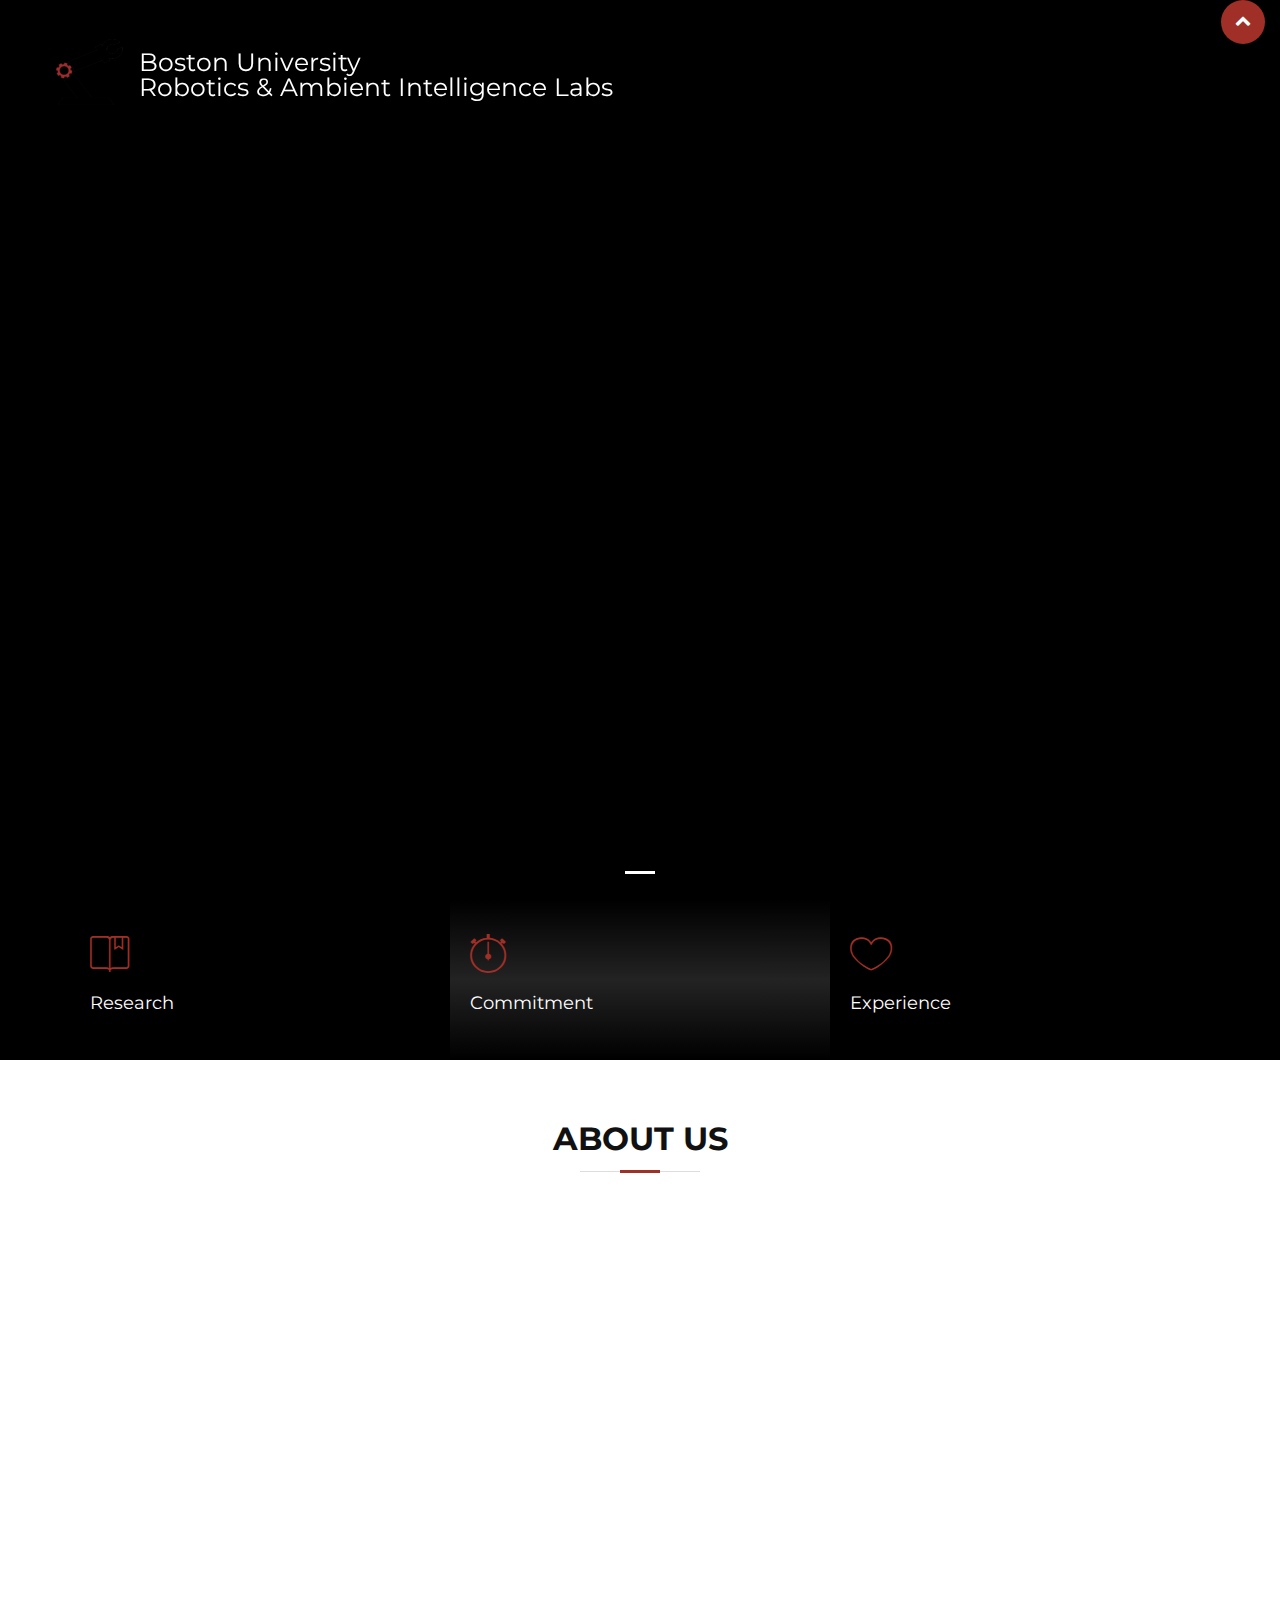
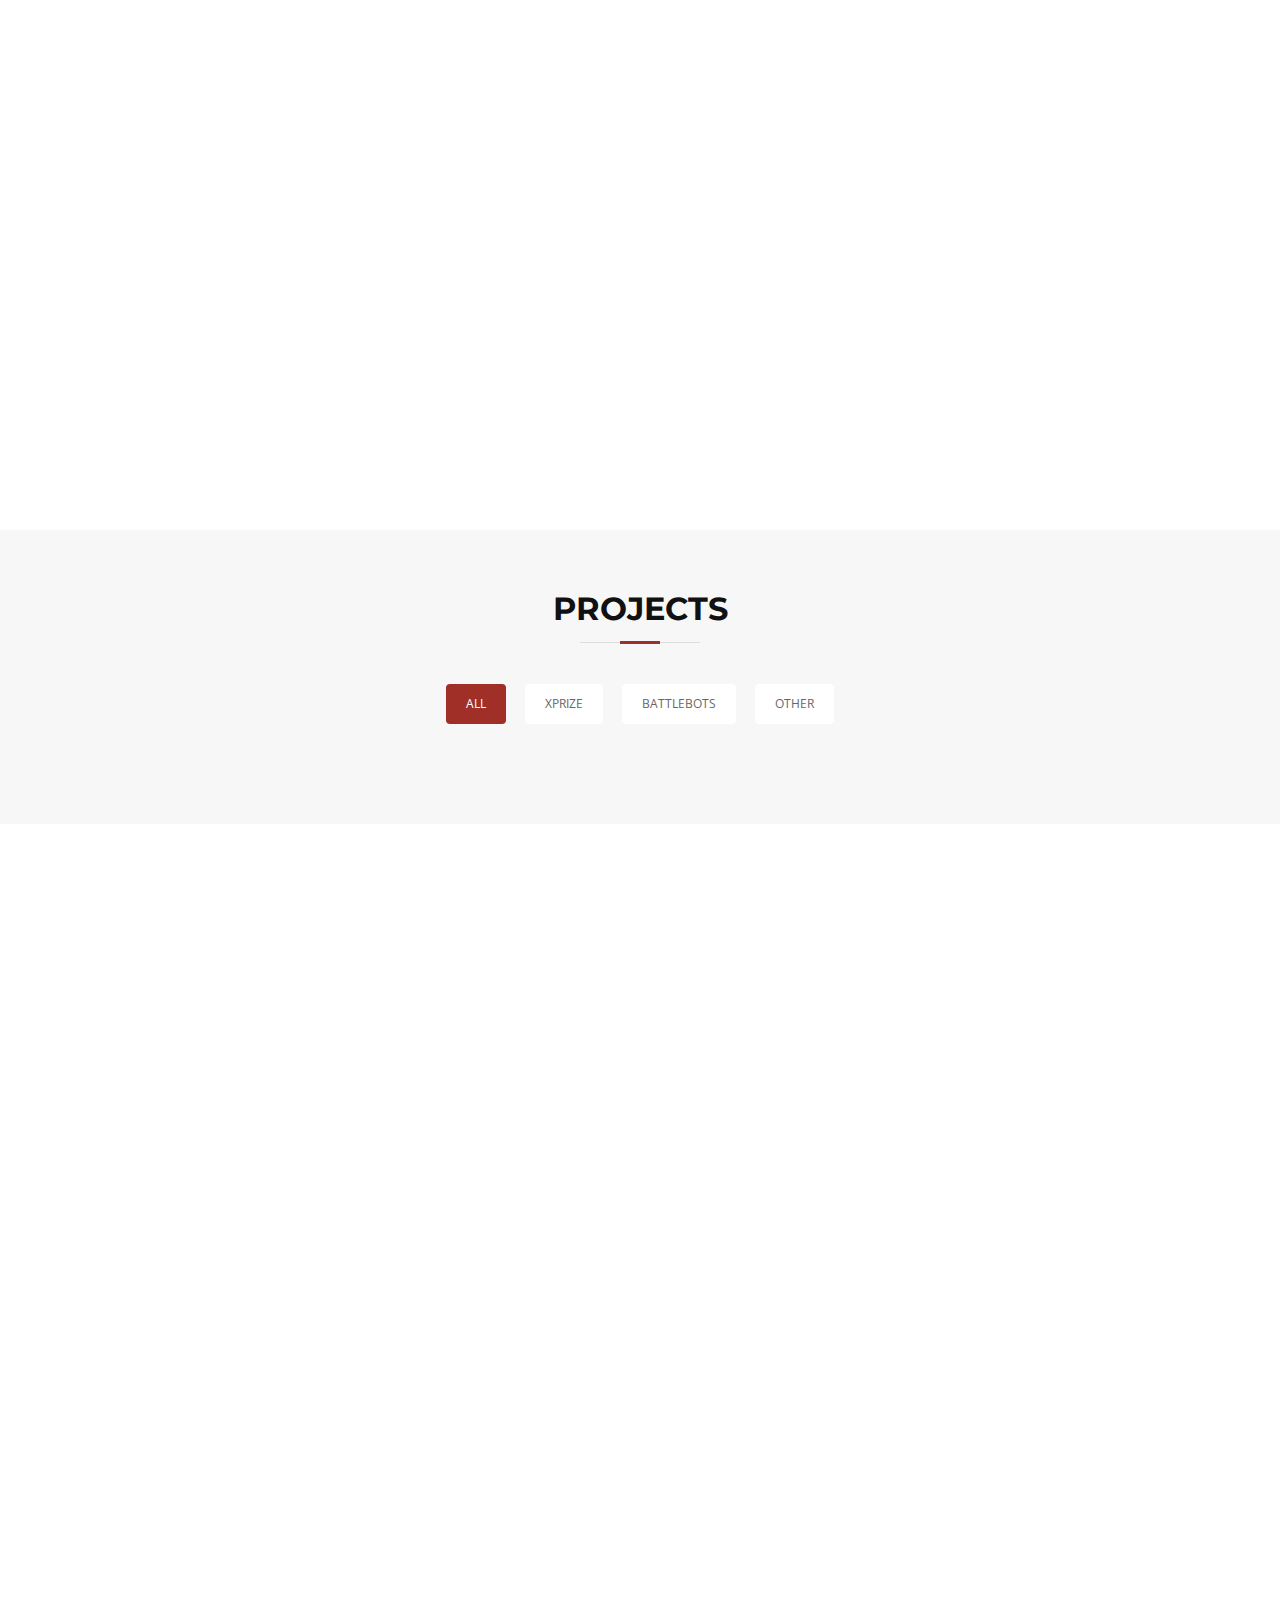
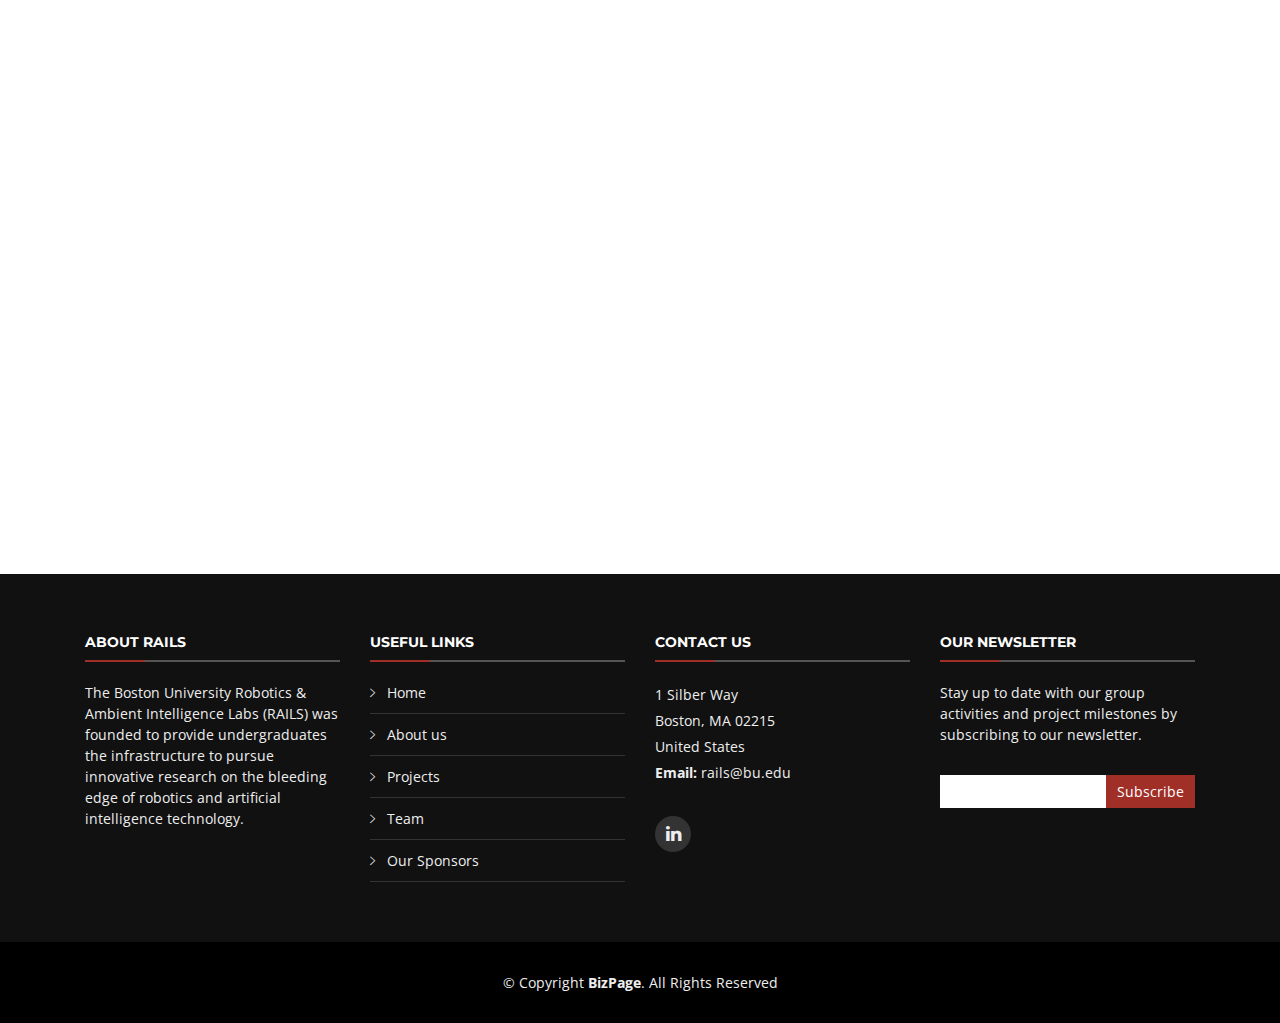
==== index.html @ fb039637 "Update index.html" ====
<!DOCTYPE html>
<html lang="en">
<head>
  <meta charset="utf-8">
  <title>Home Page | BU RAILS</title>
  <meta content="width=device-width, initial-scale=1.0" name="viewport">
  <meta content="" name="keywords">
  <meta content="" name="description">

  <!-- Favicons -->
  <link href="img/rails_official_shorter.png" rel="icon">
  <link href="img/rails_official_shorter.png" rel="apple-touch-icon">

  <!-- Google Fonts -->
  <link href="https://fonts.googleapis.com/css?family=Open+Sans:300,300i,400,400i,700,700i|Montserrat:300,400,500,700" rel="stylesheet">

  <!-- Bootstrap CSS File -->
  <link href="lib/bootstrap/css/bootstrap.min.css" rel="stylesheet">

  <!-- Libraries CSS Files -->
  <link href="lib/font-awesome/css/font-awesome.min.css" rel="stylesheet">
  <link href="lib/animate/animate.min.css" rel="stylesheet">
  <link href="lib/ionicons/css/ionicons.min.css" rel="stylesheet">
  <link href="lib/owlcarousel/assets/owl.carousel.min.css" rel="stylesheet">
  <link href="lib/lightbox/css/lightbox.min.css" rel="stylesheet">

  <!-- Main Stylesheet File -->
  <link href="css/style.css" rel="stylesheet">

  <!-- =======================================================
    Theme Name: BizPage
    Theme URL: https://bootstrapmade.com/bizpage-bootstrap-business-template/
    Author: BootstrapMade.com
    License: https://bootstrapmade.com/license/
  ======================================================= -->
</head>

<body>

  <!--==========================
    Header
  ============================-->
  <header id="header">
    <div class="container-fluid">

      <div id="logo" class="pull-left">
        <!--<h1><a href="#intro" class="scrollto">RAILS</a></h1>-->
        <!-- Uncomment below if you prefer to use an image logo -->
        <a href="#intro">
            <img src="img/rails_simplelogo_70px.png" alt="RAILS" title="RAILS" />

            <h6>Boston University<br/>Robotics & Ambient Intelligence Labs</h6>
        </a>
      </div>

      <nav id="nav-menu-container">
        <ul class="nav-menu">
          <li class="menu-active"><a href="https://railsbu.github.io/">Home</a></li>
          <li><a href="https://railsbu.github.io/html/about.html">About Us</a></li>
          <li><a href="#">Projects</a>
                                      <ul>
                                          <li><a href="#">XPrize</a></li>
                                          <li><a href="#">BattleBots</a></li>
                                          <li><a href="#">Haptic Glove</a></li>
                                          <li><a href="#">Gas Chromatigraph</a></li>
                                      </ul>
          </li>
          <li><a href="https://railsbu.github.io/html/team.html">Team</a></li>
          <li><a href="https://railsbu.github.io/html/contact.html">Contact</a></li>
        </ul>
      </nav><!-- #nav-menu-container -->
    </div>
  </header><!-- #header -->

  <!--==========================
    Intro Section
  ============================-->
  <section id="intro">
    <div class="intro-container">
      <div id="introCarousel" class="carousel  slide carousel-fade" data-ride="carousel">

        <ol class="carousel-indicators"></ol>

        <div class="carousel-inner" role="listbox">

          <div class="carousel-item active" style="background-image: url('https://thingiverse-production-new.s3.amazonaws.com/assets/66/68/13/23/e6/EighthEdited.png');">

          </div>
        </div>
<!--
        <a class="carousel-control-prev" href="#introCarousel" role="button" data-slide="prev">
          <span class="carousel-control-prev-icon ion-chevron-left" aria-hidden="true"></span>
          <span class="sr-only">Previous</span>
        </a>

        <a class="carousel-control-next" href="#introCarousel" role="button" data-slide="next">
          <span class="carousel-control-next-icon ion-chevron-right" aria-hidden="true"></span>
          <span class="sr-only">Next</span>
        </a>
-->
      </div>
    </div>
  </section><!-- #intro -->

  <main id="main">

    <!--==========================
      Featured Services Section
    ============================-->
    <section id="featured-services">
      <div class="container">
        <div class="row">

          <div class="col-lg-4 box">
            <i class="ion-ios-bookmarks-outline"></i>
            <h4 class="title"><a href="">Research</a></h4>
            <p class="description"></p>
          </div>

          <div class="col-lg-4 box box-bg">
            <i class="ion-ios-stopwatch-outline"></i>
            <h4 class="title"><a href="">Commitment</a></h4>
            <p class="description"></p>
          </div>

          <div class="col-lg-4 box">
            <i class="ion-ios-heart-outline"></i>
            <h4 class="title"><a href="">Experience</a></h4>
            <p class="description"></p>
          </div>

        </div>
      </div>
    </section><!-- #featured-services -->

    <!--==========================
      About Us Section
    ============================-->
    <section id="about">
      <div class="container">

        <header class="section-header">
          <h3>About Us</h3>
          </header>

        <div class="row about-cols">

          <div class="col-md-4 wow fadeInUp">
            <div class="about-col">
              <div class="img">
                <img src="img/about-mission.jpg" alt="" class="img-fluid">
                <div class="icon"><i class="ion-ios-speedometer-outline"></i></div>
              </div>
              <h2 class="title"><a href="#">Our Mission</a></h2>
              <p>
                The Boston University Robotics & Ambient Intelligence Labs (RAILS) was founded to provide undergraduates the infrastructure to pursue innovative research on the bleeding edge of robotics and artificial intelligence technology.
              </p>
            </div>
          </div>

          <div class="col-md-4 wow fadeInUp" data-wow-delay="0.1s">
            <div class="about-col">
              <div class="img">
                <img src="img/about-plan.jpg" alt="" class="img-fluid">
                <div class="icon"><i class="ion-ios-list-outline"></i></div>
              </div>
              <h2 class="title"><a href="#">Our Plan</a></h2>
              <p>
                As a new and unique venture within the Boston University undergraduate community, our results-focused thrust has produced research directions aiming for useful and profitable intellectual property for the university. In the four months since our inception, we have been selected by the XPrize Committee in competition with million-dollar initiatives that feature far higher quantities of labor and monetary assets.
             </p>
            </div>
          </div>

          <div class="col-md-4 wow fadeInUp" data-wow-delay="0.2s">
            <div class="about-col">
              <div class="img">
                <img src="img/about-vision.jpg" alt="" class="img-fluid">
                <div class="icon"><i class="ion-ios-eye-outline"></i></div>
              </div>
              <h2 class="title"><a href="#">Our Vision</a></h2>
              <p>
                RAILS has the potential to bolster Boston University’s competitiveness within the academic, scientific, and rankings community. Our exposure as the first undergraduate student body with a quantifiable research impact in the country can help BU maintain placement on the permanent forefront of emerging trillion-dollar arenas of soft robotics & AI with a return on investment higher than any opportunity costs of this grant proposal.
            </p>
            </div>
          </div>

        </div>

      </div>
    </section><!-- #about -->

    <!--==========================
      Call To Action Section
    ============================-->
    <!--
    <section id="call-to-action" class="wow fadeIn">
      <div class="container text-center">
        <h3>Call To Action</h3>
        <p> Duis aute irure dolor in reprehenderit in voluptate velit esse cillum dolore eu fugiat nulla pariatur. Excepteur sint occaecat cupidatat non proident, sunt in culpa qui officia deserunt mollit anim id est laborum.</p>
        <a class="cta-btn" href="#">Call To Action</a>
      </div>
    </section>
-->
    <!--==========================
      Facts Section
    ============================-->
    <section id="facts"  class="wow fadeIn">
      <div class="container">

        <header class="section-header">
          <h3>Facts</h3>
          <p></p>
        </header>

        <div class="row counters">

  				<div class="col-lg-3 col-6 text-center">
            <span data-toggle="counter-up">75</span>
            <p>Members</p>
  				</div>

          <div class="col-lg-3 col-6 text-center">
            <span data-toggle="counter-up">8</span>
            <p>Months of Uptime</p>
  				</div>

          <div class="col-lg-3 col-6 text-center">
            <span data-toggle="counter-up">1000</span>
            <p>Hours Of Work</p>
  				</div>

          <div class="col-lg-3 col-6 text-center">
            <span data-toggle="counter-up">3000</span>
            <p>In Sponsorship Funding</p>
  				</div>

  			</div>

        <div class="facts-img">
          <!--<img src="img/facts-img.png" alt="" class="img-fluid">-->
        </div>

      </div>
    </section><!-- #facts -->

    <!--==========================
      Portfolio Section
    ============================-->
    <section id="portfolio"  class="section-bg" >
      <div class="container">

        <header class="section-header">
          <h3 class="section-title">Projects</h3>
        </header>

        <div class="row">
          <div class="col-lg-12">
            <ul id="portfolio-flters">
              <li data-filter="*" class="filter-active">All</li>
              <li data-filter=".filter-app">XPrize</li>
              <li data-filter=".filter-card">BattleBots</li>
              <li data-filter=".filter-web">Other</li>
            </ul>
          </div>
        </div>

        <div class="row portfolio-container">
<!--
          <div class="col-lg-4 col-md-6 portfolio-item filter-app wow fadeInUp">
            <div class="portfolio-wrap">
              <figure>
                <img src="img/portfolio/app1.jpg" class="img-fluid" alt="">
                <a href="img/portfolio/app1.jpg" data-lightbox="portfolio" data-title="App 1" class="link-preview" title="Preview"><i class="ion ion-eye"></i></a>
                <a href="#" class="link-details" title="More Details"><i class="ion ion-android-open"></i></a>
              </figure>

              <div class="portfolio-info">
                <h4><a href="#">App 1</a></h4>
                <p>App</p>
              </div>
            </div>
          </div>

          <div class="col-lg-4 col-md-6 portfolio-item filter-web wow fadeInUp" data-wow-delay="0.1s">
            <div class="portfolio-wrap">
              <figure>
                <img src="img/portfolio/web3.jpg" class="img-fluid" alt="">
                <a href="img/portfolio/web3.jpg" class="link-preview" data-lightbox="portfolio" data-title="Web 3" title="Preview"><i class="ion ion-eye"></i></a>
                <a href="#" class="link-details" title="More Details"><i class="ion ion-android-open"></i></a>
              </figure>

              <div class="portfolio-info">
                <h4><a href="#">Web 3</a></h4>
                <p>Web</p>
              </div>
            </div>
          </div>

          <div class="col-lg-4 col-md-6 portfolio-item filter-app wow fadeInUp" data-wow-delay="0.2s">
            <div class="portfolio-wrap">
              <figure>
                <img src="img/portfolio/app2.jpg" class="img-fluid" alt="">
                <a href="img/portfolio/app2.jpg" class="link-preview" data-lightbox="portfolio" data-title="App 2" title="Preview"><i class="ion ion-eye"></i></a>
                <a href="#" class="link-details" title="More Details"><i class="ion ion-android-open"></i></a>
              </figure>

              <div class="portfolio-info">
                <h4><a href="#">App 2</a></h4>
                <p>App</p>
              </div>
            </div>
          </div>

          <div class="col-lg-4 col-md-6 portfolio-item filter-card wow fadeInUp">
            <div class="portfolio-wrap">
              <figure>
                <img src="img/portfolio/card2.jpg" class="img-fluid" alt="">
                <a href="img/portfolio/card2.jpg" class="link-preview" data-lightbox="portfolio" data-title="Card 2" title="Preview"><i class="ion ion-eye"></i></a>
                <a href="#" class="link-details" title="More Details"><i class="ion ion-android-open"></i></a>
              </figure>

              <div class="portfolio-info">
                <h4><a href="#">Card 2</a></h4>
                <p>Card</p>
              </div>
            </div>
          </div>

          <div class="col-lg-4 col-md-6 portfolio-item filter-web wow fadeInUp" data-wow-delay="0.1s">
            <div class="portfolio-wrap">
              <figure>
                <img src="img/portfolio/web2.jpg" class="img-fluid" alt="">
                <a href="img/portfolio/web2.jpg" class="link-preview" data-lightbox="portfolio" data-title="Web 2" title="Preview"><i class="ion ion-eye"></i></a>
                <a href="#" class="link-details" title="More Details"><i class="ion ion-android-open"></i></a>
              </figure>

              <div class="portfolio-info">
                <h4><a href="#">Web 2</a></h4>
                <p>Web</p>
              </div>
            </div>
          </div>

          <div class="col-lg-4 col-md-6 portfolio-item filter-app wow fadeInUp" data-wow-delay="0.2s">
            <div class="portfolio-wrap">
              <figure>
                <img src="img/portfolio/app3.jpg" class="img-fluid" alt="">
                <a href="img/portfolio/app3.jpg" class="link-preview" data-lightbox="portfolio" data-title="App 3" title="Preview"><i class="ion ion-eye"></i></a>
                <a href="#" class="link-details" title="More Details"><i class="ion ion-android-open"></i></a>
              </figure>

              <div class="portfolio-info">
                <h4><a href="#">App 3</a></h4>
                <p>App</p>
              </div>
            </div>
          </div>

          <div class="col-lg-4 col-md-6 portfolio-item filter-card wow fadeInUp">
            <div class="portfolio-wrap">
              <figure>
                <img src="img/portfolio/card1.jpg" class="img-fluid" alt="">
                <a href="img/portfolio/card1.jpg" class="link-preview" data-lightbox="portfolio" data-title="Card 1" title="Preview"><i class="ion ion-eye"></i></a>
                <a href="#" class="link-details" title="More Details"><i class="ion ion-android-open"></i></a>
              </figure>

              <div class="portfolio-info">
                <h4><a href="#">Card 1</a></h4>
                <p>Card</p>
              </div>
            </div>
          </div>

          <div class="col-lg-4 col-md-6 portfolio-item filter-card wow fadeInUp" data-wow-delay="0.1s">
            <div class="portfolio-wrap">
              <figure>
                <img src="img/portfolio/card3.jpg" class="img-fluid" alt="">
                <a href="img/portfolio/card3.jpg" class="link-preview" data-lightbox="portfolio" data-title="Card 3" title="Preview"><i class="ion ion-eye"></i></a>
                <a href="#" class="link-details" title="More Details"><i class="ion ion-android-open"></i></a>
              </figure>

              <div class="portfolio-info">
                <h4><a href="#">Card 3</a></h4>
                <p>Card</p>
              </div>
            </div>
          </div>

          <div class="col-lg-4 col-md-6 portfolio-item filter-web wow fadeInUp" data-wow-delay="0.2s">
            <div class="portfolio-wrap">
              <figure>
                <img src="img/portfolio/web1.jpg" class="img-fluid" alt="">
                <a href="img/portfolio/web1.jpg" class="link-preview" data-lightbox="portfolio" data-title="Web 1" title="Preview"><i class="ion ion-eye"></i></a>
                <a href="#" class="link-details" title="More Details"><i class="ion ion-android-open"></i></a>
              </figure>

              <div class="portfolio-info">
                <h4><a href="#">Web 1</a></h4>
                <p>Web</p>
              </div>
            </div>
          </div>
-->
        </div>

      </div>
    </section><!-- #portfolio -->

    <!--==========================
      Clients Section
    ============================-->
    <section id="clients" class="wow fadeInUp">
      <div class="container">

        <header class="section-header">
          <h3>Our Sponsors</h3>
        </header>

        <div class="owl-carousel clients-carousel">
          <img src="https://www.students-care.org/wp-content/uploads/2018/08/kisspng-boston-university-school-of-medicine-wright-state-suffer-5adefe54604e06.8431782415245635403945.jpg" alt="">
          <img src="https://images.squarespace-cdn.com/content/v1/5650b8e1e4b0991ab30cf61d/1458329769223-P8NZ85HAK9M8F4LHH45E/ke17ZwdGBToddI8pDm48kH2Of9ej6gnfj652TSZ3IOEUqsxRUqqbr1mOJYKfIPR7LoDQ9mXPOjoJoqy81S2I8N_N4V1vUb5AoIIIbLZhVYxCRW4BPu10St3TBAUQYVKc9WMqFP_elgBXcAy7iC73kdbH159Rmvn1_yqMf7mKYiL2Nzh0pHZo_UeuCf4pM_An/MElogosimple.jpg" alt="">
          <img src="https://www.himaya.io/sites/default/files/styles/unlock_news_view/public/news/images/thumbnail/arrow.png?itok=tdV38Q7k" alt="">
          <img src="https://www.bu.edu/eng/files/2017/02/ECELogo-1.jpg" alt="">
          <img src="https://mms.businesswire.com/media/20180312005419/en/645467/23/3263738_RS35464_ANA_Avatar_Color_and_Black-3.jpg" alt="">
          <img src="https://battlebots.com/wp-content/uploads/2015/05/New-BB-Logo.png" alt="">
          <img src="https://media-exp1.licdn.com/dms/image/C4D1BAQF2_RoaacWX8A/company-background_10000/0?e=2159024400&v=beta&t=hKJYhcTt2IaDWx4BBi3sscMKl23bJ0z5iH2pBeKtIgE" alt="">

        </div>

      </div>
    </section><!-- #clients -->
<!--

    <section id="testimonials" class="section-bg wow fadeInUp">
      <div class="container">

        <header class="section-header">
          <h3>Testimonials</h3>
        </header>

        <div class="owl-carousel testimonials-carousel">

          <div class="testimonial-item">
            <img src="img/testimonial-1.jpg" class="testimonial-img" alt="">
            <h3>Saul Goodman</h3>
            <h4>Ceo &amp; Founder</h4>
            <p>
              <img src="img/quote-sign-left.png" class="quote-sign-left" alt="">
              Proin iaculis purus consequat sem cure digni ssim donec porttitora entum suscipit rhoncus. Accusantium quam, ultricies eget id, aliquam eget nibh et. Maecen aliquam, risus at semper.
              <img src="img/quote-sign-right.png" class="quote-sign-right" alt="">
            </p>
          </div>

          <div class="testimonial-item">
            <img src="img/testimonial-2.jpg" class="testimonial-img" alt="">
            <h3>Sara Wilsson</h3>
            <h4>Designer</h4>
            <p>
              <img src="img/quote-sign-left.png" class="quote-sign-left" alt="">
              Export tempor illum tamen malis malis eram quae irure esse labore quem cillum quid cillum eram malis quorum velit fore eram velit sunt aliqua noster fugiat irure amet legam anim culpa.
              <img src="img/quote-sign-right.png" class="quote-sign-right" alt="">
            </p>
          </div>

          <div class="testimonial-item">
            <img src="img/testimonial-3.jpg" class="testimonial-img" alt="">
            <h3>Jena Karlis</h3>
            <h4>Store Owner</h4>
            <p>
              <img src="img/quote-sign-left.png" class="quote-sign-left" alt="">
              Enim nisi quem export duis labore cillum quae magna enim sint quorum nulla quem veniam duis minim tempor labore quem eram duis noster aute amet eram fore quis sint minim.
              <img src="img/quote-sign-right.png" class="quote-sign-right" alt="">
            </p>
          </div>

          <div class="testimonial-item">
            <img src="img/testimonial-4.jpg" class="testimonial-img" alt="">
            <h3>Matt Brandon</h3>
            <h4>Freelancer</h4>
            <p>
              <img src="img/quote-sign-left.png" class="quote-sign-left" alt="">
              Fugiat enim eram quae cillum dolore dolor amet nulla culpa multos export minim fugiat minim velit minim dolor enim duis veniam ipsum anim magna sunt elit fore quem dolore labore illum veniam.
              <img src="img/quote-sign-right.png" class="quote-sign-right" alt="">
            </p>
          </div>

          <div class="testimonial-item">
            <img src="img/testimonial-5.jpg" class="testimonial-img" alt="">
            <h3>John Larson</h3>
            <h4>Entrepreneur</h4>
            <p>
              <img src="img/quote-sign-left.png" class="quote-sign-left" alt="">
              Quis quorum aliqua sint quem legam fore sunt eram irure aliqua veniam tempor noster veniam enim culpa labore duis sunt culpa nulla illum cillum fugiat legam esse veniam culpa fore nisi cillum quid.
              <img src="img/quote-sign-right.png" class="quote-sign-right" alt="">
            </p>
          </div>

        </div>

      </div>
    </section>
-->
    <!--==========================
      Team Section
    ============================-->
    <section id="team">
      <div class="container">
        <div class="section-header wow fadeInUp">
          <h3>Team</h3>
          <p></p>
        </div>

        <div class="row">

          <div class="col-lg-3 col-md-6 wow fadeInUp">
            <div class="member">
              <img src="img/IMG_2146.png" class="img-fluid" alt="">
              <div class="member-info">
                <div class="member-info-content">
                  <h4>Vikrant Sharma</h4>
                  <span>President, Co-Founder</span>
                  <div class="social">
                    <a href="https://www.linkedin.com/in/innosol/"><i class="fa fa-linkedin"></i></a>
                  </div>
                </div>
              </div>
            </div>
          </div>

          <div class="col-lg-3 col-md-6 wow fadeInUp" data-wow-delay="0.1s">
            <div class="member">
              <img src="img/headshot.png" class="img-fluid" alt="">
              <div class="member-info">
                <div class="member-info-content">
                  <h4>Isaac Chapman</h4>
                  <span>Director of Marketing, Co-Founder</span>
                  <div class="social">
                    <a href="https://www.linkedin.com/in/isaacfc4/"><i class="fa fa-linkedin"></i></a>
                  </div>
                </div>
              </div>
            </div>
          </div>

          <div class="col-lg-3 col-md-6 wow fadeInUp" data-wow-delay="0.2s">
            <div class="member">
              <img src="https://ca.slack-edge.com/TMCRBCJHK-UM37MUGSE-a16d5b37edb4-512" class="img-fluid" alt="">
              <div class="member-info">
                <div class="member-info-content">
                  <h4>Dev Bhatia</h4>
                  <span>Director of Computer Design</span>
                  <div class="social">
                    <a href="https://www.linkedin.com/in/devbhatia1/"><i class="fa fa-linkedin"></i></a>
                  </div>
                </div>
              </div>
            </div>
          </div>

          <div class="col-lg-3 col-md-6 wow fadeInUp" data-wow-delay="0.3s">
            <div class="member">
              <img src="https://ca.slack-edge.com/TMCRBCJHK-UM37N3LDR-4323eea35e28-512" class="img-fluid" alt="">
              <div class="member-info">
                <div class="member-info-content">
                  <h4>Ryan Rosenberger</h4>
                  <span>Director of Electrical Design</span>
                  <div class="social">
                    <a href="https://www.linkedin.com/in/ryanjrosenberger/"><i class="fa fa-linkedin"></i></a>
                  </div>
                </div>
              </div>
            </div>
          </div>

        </div>

      </div>
    </section><!-- #team -->

    <!--==========================
      Contact Section
    ============================-->
    <section id="contact" class="section-bg wow fadeInUp">
      <div class="container">

        <div class="section-header">
          <h3>Contact Us</h3>
          <p></p>
        </div>
<!--
        <div class="row contact-info">

          <div class="col-md-4">
            <div class="contact-email">
              <i class="ion-ios-email-outline"></i>
              <h3>Email</h3>
              <p><a href="mailto:rails@bu.edu">rails@bu.edu</a></p>
            </div>
          </div>
          <div class="col-md-4">

          </div>

        </div>
-->
        <div class="form">
          <div id="sendmessage">Your message has been sent. Thank you!</div>
          <div id="errormessage"></div>
          <form action="" method="post" role="form" class="contactForm">
            <div class="form-row">
              <div class="form-group col-md-6">
                <input type="text" name="name" class="form-control" id="name" placeholder="Your Name" data-rule="minlen:4" data-msg="Please enter at least 4 chars" />
                <div class="validation"></div>
              </div>
              <div class="form-group col-md-6">
                <input type="email" class="form-control" name="email" id="email" placeholder="Your Email" data-rule="email" data-msg="Please enter a valid email" />
                <div class="validation"></div>
              </div>
            </div>
            <div class="form-group">
              <input type="text" class="form-control" name="subject" id="subject" placeholder="Subject" data-rule="minlen:4" data-msg="Please enter at least 8 chars of subject" />
              <div class="validation"></div>
            </div>
            <div class="form-group">
              <textarea class="form-control" name="message" rows="5" data-rule="required" data-msg="Please write something for us" placeholder="Message"></textarea>
              <div class="validation"></div>
            </div>
            <div class="text-center"><button type="submit">Send Message</button></div>
          </form>
        </div>

      </div>
    </section><!-- #contact -->

  </main>

  <!--==========================
    Footer
  ============================-->
  <footer id="footer">
    <div class="footer-top">
      <div class="container">
        <div class="row">

            <div class="col-lg-3 col-md-6 footer-links">
              <h4>About RAILS</h4>
              <p>The Boston University Robotics & Ambient Intelligence Labs (RAILS) was founded to provide undergraduates the infrastructure to pursue innovative research on the bleeding edge of robotics and artificial intelligence technology.</p>

            </div>

          <div class="col-lg-3 col-md-6 footer-links">
            <h4>Useful Links</h4>
            <ul>
              <li><i class="ion-ios-arrow-right"></i> <a href="#intro">Home</a></li>
              <li><i class="ion-ios-arrow-right"></i> <a href="#about">About us</a></li>
              <li><i class="ion-ios-arrow-right"></i> <a href="#portfolio">Projects</a></li>
              <li><i class="ion-ios-arrow-right"></i> <a href="#team">Team</a></li>
              <li><i class="ion-ios-arrow-right"></i> <a href="#clients">Our Sponsors</a></li>
            </ul>
          </div>

          <div class="col-lg-3 col-md-6 footer-contact">
            <h4>Contact Us</h4>
            <p>
              1 Silber Way <br>
              Boston, MA 02215<br>
              United States <br>
              <strong>Email:</strong> rails@bu.edu<br>
            </p>

            <div class="social-links">
              <a href="#" class="linkedin"><i class="fa fa-linkedin"></i></a>
            </div>

          </div>

          <div class="col-lg-3 col-md-6 footer-newsletter">
            <h4>Our Newsletter</h4>
            <p>Stay up to date with our group activities and project milestones by subscribing to our newsletter.</p>
            <form action="" method="post">
              <input type="email" name="email"><input type="submit"  value="Subscribe">
            </form>
          </div>

        </div>
      </div>
    </div>

    <div class="container">
      <div class="copyright">
        &copy; Copyright <strong>BizPage</strong>. All Rights Reserved
      </div>
      <div class="credits">
        <!--
          All the links in the footer should remain intact.
          You can delete the links only if you purchased the pro version.
          Licensing information: https://bootstrapmade.com/license/
          Purchase the pro version with working PHP/AJAX contact form: https://bootstrapmade.com/buy/?theme=BizPage
        -->

      </div>
    </div>
  </footer><!-- #footer -->

  <a href="#" class="back-to-top"><i class="fa fa-chevron-up"></i></a>

  <!-- JavaScript Libraries -->
  <script src="lib/jquery/jquery.min.js"></script>
  <script src="lib/jquery/jquery-migrate.min.js"></script>
  <script src="lib/bootstrap/js/bootstrap.bundle.min.js"></script>
  <script src="lib/easing/easing.min.js"></script>
  <script src="lib/superfish/hoverIntent.js"></script>
  <script src="lib/superfish/superfish.min.js"></script>
  <script src="lib/wow/wow.min.js"></script>
  <script src="lib/waypoints/waypoints.min.js"></script>
  <script src="lib/counterup/counterup.min.js"></script>
  <script src="lib/owlcarousel/owl.carousel.min.js"></script>
  <script src="lib/isotope/isotope.pkgd.min.js"></script>
  <script src="lib/lightbox/js/lightbox.min.js"></script>
  <script src="lib/touchSwipe/jquery.touchSwipe.min.js"></script>
  <!-- Contact Form JavaScript File -->
  <script src="contactform/contactform.js"></script>

  <!-- Template Main Javascript File -->
  <script src="js/main.js"></script>

</body>
</html>
---- css/style.css ----
/*
  Theme Name: BizPage
  Theme URL: https://bootstrapmade.com/bizpage-bootstrap-business-template/
  Author: BootstrapMade.com
  License: https://bootstrapmade.com/license/
*/
/*--------------------------------------------------------------
# General
--------------------------------------------------------------*/
body {
  background: #fff;
  color: #666666;
  font-family: "Open Sans", sans-serif;
}

a {
  color: #9F2F27;
  transition: 0.5s;
  position: relative;
  top: 0px;
}

a:hover, a:active, a:focus {
  color: #18d36e;
  outline: none;
  text-decoration: none;
}

p {
  padding: 0;
  margin: 0 0 30px 0;
}

h1, h2, h3, h4 {
  font-family: "Montserrat", sans-serif;
  font-weight: 400;
  margin: 0 0 20px 0;
  padding: 0;
}
h5 {
    color: #9F2F27;
    font-family: "Montserrat", sans-serif;
    font-weight: 400;
    margin: 0 0 20px 0;
    padding: 0;
    position: relative;
    top: 20px;
    left: 10px;

}
h6 {
    color: #FFFFFF;
    font-family: "Montserrat", sans-serif;
    font-weight: 400;
    margin: 0 0 20px 0;
    padding: 0;
    position: relative;
    top: 20px;
    left: 10px;

}
h6:hover, h6:active, h6:focus {
  color: #FFFFFF;
  outline: none;
  text-decoration: none;
}

/* Back to top button */
.back-to-top {
  position: fixed;
  display: none;
  background: #9F2F27;
  color: #fff;
  display: inline-block;
  width: 44px;
  height: 44px;
  text-align: center;
  line-height: 1;
  font-size: 16px;
  border-radius: 50%;
  right: 15px;
  bottom: 15px;
  transition: background 0.5s;
  z-index: 11;
}

.back-to-top i {
  padding-top: 12px;
  color: #fff;
}

@media (max-width: 768px) {
  .back-to-top {
    bottom: 15px;
  }
}

/*--------------------------------------------------------------
# Header
--------------------------------------------------------------*/
#header {
  padding: 30px 0;
  height: 92px;
  position: fixed;
  left: 0;
  top: 0;
  right: 0;
  transition: all 0.5s;
  z-index: 997;
}

#header.header-scrolled {
  background: rgba(100, 0, 0, 0.9);
  padding: 20px 0;
  height: 120px;
  transition: all 0.5s;
}

#header #logo {
  float: left;
}

@media (min-width: 1024px) {
  #header #logo {
    padding-left: 40px;
  }
}

#header #logo h1 {
  font-size: 34px;
  margin: 0;
  padding: 0;
  line-height: 1;
  font-family: "Montserrat", sans-serif;
  font-weight: 700;
  letter-spacing: 3px;
}
#header #logo h5 {
  font-size: 35px;
  margin: 0;
  padding: 0;
  line-height: 1;
  font-family: "Montserrat", sans-serif;
  font-weight: 300;
  letter-spacing: 0px;
  display: inline-block;
}
#header #logo h6 {
  font-size: 25px;
  margin: 0;
  padding: 0;
  line-height: 1;
  font-family: "Montserrat", sans-serif;
  font-weight: 400;
  letter-spacing: 0px;
  display: inline-block;
}

#header #logo h1 a, #header #logo h1 a:hover {
  color: #fff;
  font-size: 34px;
  padding-top: 50px;
  padding-left: 10px;
  border-left: 4px solid #9F2F27;
}

#header #logo img {
  padding: 0;
  margin: 0;
}

@media (max-width: 768px) {
  #header #logo h1 {
    font-size: 28px;
  }
  #header #logo img {
    max-height: 40px;
  }
}

/*--------------------------------------------------------------
# Intro Section
--------------------------------------------------------------*/
#intro {
  display: table;
  width: 100%;
  height: 100vh;
  background: #000;
}

#intro .carousel-item {
  width: 100%;
  height: 100vh;
  background-size: cover;
  background-position: center;
  background-repeat: no-repeat;
}

#intro .carousel-item::before {
  content: '';
  background-color: rgba(0, 0, 0, 0.3);
  position: absolute;
  height: 100%;
  width: 100%;
  top: 0;
  right: 0;
  left: 0;
  bottom: 0;
}

#intro .carousel-container {
  display: flex;
  justify-content: center;
  align-items: center;
  position: absolute;
  bottom: 0;
  top: 0;
  left: 0;
  right: 0;
}

#intro .carousel-content {
  text-align: center;
}

#intro h1 {
  color: #fff;
  margin-bottom: 30px;
  font-size: 60px;
  font-weight: 700;
}

@media (max-width: 300px) {
  #intro h1 {
    font-size: 28px;
  }
}

#intro p {
  width: 80%;
  font-size: 30px;
  font-weight: 400;
  align-items: center;
  margin: 0 auto 30px auto;
  color: #ffe;
}

@media (min-width: 600px) {
  #intro p {
    width: 60%;
  }
}

#intro .carousel-fade .carousel-inner .carousel-item {
  -webkit-transition-property: opacity;
  transition-property: opacity;
}

#intro .carousel-fade .carousel-inner .carousel-item,
#intro .carousel-fade .carousel-inner .active.carousel-item-left,
#intro .carousel-fade .carousel-inner .active.carousel-item-right {
  opacity: 0;
}

#intro .carousel-fade .carousel-inner .active,
#intro .carousel-fade .carousel-inner .carousel-item-next.carousel-item-left,
#intro .carousel-fade .carousel-inner .carousel-item-prev.carousel-item-right {
  opacity: 1;
  transition: 0.5s;
}

#intro .carousel-fade .carousel-inner .carousel-item-next,
#intro .carousel-fade .carousel-inner .carousel-item-prev,
#intro .carousel-fade .carousel-inner .active.carousel-item-left,
#intro .carousel-fade .carousel-inner .active.carousel-item-right {
  left: 0;
  -webkit-transform: translate3d(0, 0, 0);
  transform: translate3d(0, 0, 0);
}

#intro .carousel-control-prev, #intro .carousel-control-next {
  width: 10%;
}

@media (min-width: 1024px) {
  #intro .carousel-control-prev, #intro .carousel-control-next {
    width: 5%;
  }
}

#intro .carousel-control-next-icon, #intro .carousel-control-prev-icon {
  background: none;
  font-size: 32px;
  line-height: 1;
}

#intro .carousel-indicators li {
  cursor: pointer;
}

#intro .btn-get-started {
  font-family: "Montserrat", sans-serif;
  font-weight: 500;
  font-size: 16px;
  letter-spacing: 1px;
  display: inline-block;
  padding: 8px 32px;
  border-radius: 50px;
  transition: 0.5s;
  margin: 10px;
  color: #fff;
  background: #9F2F27;
}

#intro .btn-get-started:hover {
  background: #fff;
  color: #9F2F27;
}

/*--------------------------------------------------------------
# Navigation Menu
--------------------------------------------------------------*/
/* Nav Menu Essentials */
.nav-menu, .nav-menu * {
  margin: 0;
  padding: 0;
  list-style: none;
}

.nav-menu ul {
  position: absolute;
  display: none;
  top: 100%;
  left: 0;
  z-index: 99;
}

.nav-menu li {
  position: relative;
  white-space: nowrap;
}

.nav-menu > li {
  float: left;
}

.nav-menu li:hover > ul,
.nav-menu li.sfHover > ul {
  display: block;
}

.nav-menu ul ul {
  top: 0;
  left: 100%;
}

.nav-menu ul li {
  min-width: 180px;
}

/* Nav Menu Arrows */
.sf-arrows .sf-with-ul {
  padding-right: 30px;
}

.sf-arrows .sf-with-ul:after {
  content: "\f107";
  position: absolute;
  right: 15px;
  font-family: FontAwesome;
  font-style: normal;
  font-weight: normal;
}

.sf-arrows ul .sf-with-ul:after {
  content: "\f105";
}

/* Nav Meu Container */
#nav-menu-container {
  position: absolute;
  top: 80px;
  left: 1350px;
  float: right;
  margin: 0;
}

@media (min-width: 1024px) {
  #nav-menu-container {
    padding-right: 60px;
  }
}

@media (max-width: 768px) {
  #nav-menu-container {
    display: none;
  }
}

/* Nav Meu Styling */
.nav-menu a {
  padding: 0 8px 10px 8px;
  text-decoration: none;
  display: inline-block;
  color: #fff;
  font-family: "Montserrat", sans-serif;
  font-weight: 700;
  font-size: 15px;
  text-transform: uppercase;
  outline: none;
}

.nav-menu li:hover > a, .nav-menu > .menu-active > a {
  color: #9F2F27;
}

.nav-menu > li {
  margin-left: 10px;
}

.nav-menu ul {
  margin: 4px 0 0 0;
  padding: 10px;
  box-shadow: 0px 0px 30px rgba(127, 137, 161, 0.25);
  background: #fff;
}

.nav-menu ul li {
  transition: 0.3s;
}

.nav-menu ul li a {
  padding: 10px;
  color: #333;
  transition: 0.3s;
  display: block;
  font-size: 20px;
  text-transform: none;
}

.nav-menu ul li:hover > a {
  color: #9F2F27;
}

.nav-menu ul ul {
  margin: 0;
}

/* Mobile Nav Toggle */
#mobile-nav-toggle {
  position: fixed;
  right: 0;
  top: 0;
  z-index: 999;
  margin: 20px 20px 0 0;
  border: 0;
  background: none;
  font-size: 24px;
  display: none;
  transition: all 0.4s;
  outline: none;
  cursor: pointer;
}

#mobile-nav-toggle i {
  color: #fff;
}

@media (max-width: 768px) {
  #mobile-nav-toggle {
    display: inline;
  }
}

/* Mobile Nav Styling */
#mobile-nav {
  position: fixed;
  top: 0;
  padding-top: 18px;
  bottom: 0;
  z-index: 998;
  background: rgba(0, 0, 0, 0.8);
  left: -260px;
  width: 260px;
  overflow-y: auto;
  transition: 0.4s;
}

#mobile-nav ul {
  padding: 0;
  margin: 0;
  list-style: none;
}

#mobile-nav ul li {
  position: relative;
}

#mobile-nav ul li a {
  color: #fff;
  font-size: 13px;
  text-transform: uppercase;
  overflow: hidden;
  padding: 10px 22px 10px 15px;
  position: relative;
  text-decoration: none;
  width: 100%;
  display: block;
  outline: none;
  font-weight: 700;
  font-family: "Montserrat", sans-serif;
}

#mobile-nav ul li a:hover {
  color: #fff;
}

#mobile-nav ul li li {
  padding-left: 30px;
}

#mobile-nav ul .menu-has-children i {
  position: absolute;
  right: 0;
  z-index: 99;
  padding: 15px;
  cursor: pointer;
  color: #fff;
}

#mobile-nav ul .menu-has-children i.fa-chevron-up {
  color: #9F2F27;
}

#mobile-nav ul .menu-has-children li a {
  text-transform: none;
}

#mobile-nav ul .menu-item-active {
  color: #9F2F27;
}

#mobile-body-overly {
  width: 100%;
  height: 100%;
  z-index: 997;
  top: 0;
  left: 0;
  position: fixed;
  background: rgba(0, 0, 0, 0.7);
  display: none;
}

/* Mobile Nav body classes */
body.mobile-nav-active {
  overflow: hidden;
}

body.mobile-nav-active #mobile-nav {
  left: 0;
}

body.mobile-nav-active #mobile-nav-toggle {
  color: #fff;
}

/*--------------------------------------------------------------
# Sections
--------------------------------------------------------------*/
/* Sections Header
--------------------------------*/
.section-header h3 {
  font-size: 32px;
  color: #111;
  text-transform: uppercase;
  text-align: center;
  font-weight: 700;
  position: relative;
  padding-bottom: 15px;
}

.section-header h3::before {
  content: '';
  position: absolute;
  display: block;
  width: 120px;
  height: 1px;
  background: #ddd;
  bottom: 1px;
  left: calc(50% - 60px);
}

.section-header h3::after {
  content: '';
  position: absolute;
  display: block;
  width: 40px;
  height: 3px;
  background: #9F2F27;
  bottom: 0;
  left: calc(50% - 20px);
}

.section-header p {
  text-align: center;
  padding-bottom: 30px;
  color: #333;
}

/* Section with background
--------------------------------*/
.section-bg {
  background: #f7f7f7;
}

/* Featured Services Section
--------------------------------*/
#featured-services {
  background: #000;
}

#featured-services .box {
  padding: 30px 20px;
}

#featured-services .box-bg {
  background-image: linear-gradient(0deg, #000000 0%, #242323 50%, #000000 100%);
}

#featured-services i {
  color: #9F2F27;
  font-size: 48px;
  display: inline-block;
  line-height: 1;
}

#featured-services h4 {
  font-weight: 400;
  margin: 15px 0;
  font-size: 18px;
}

#featured-services h4 a {
  color: #fff;
}

#featured-services h4 a:hover {
  color: #9F2F27;
}

#featured-services p {
  font-size: 14px;
  line-height: 24px;
  color: #fff;
  margin-bottom: 0;
}

/* About Us Section
--------------------------------*/
#about {
  background: url("../img/about-bg.jpg") center top no-repeat fixed;
  background-size: cover;
  padding: 60px 0 40px 0;
  position: relative;
}

#about::before {
  content: '';
  position: absolute;
  left: 0;
  right: 0;
  top: 0;
  bottom: 0;
  background: rgba(255, 255, 255, 0.92);
  z-index: 9;
}

#about .container {
  position: relative;
  z-index: 10;
}

#about .about-col {
  background: #fff;
  border-radius: 0 0 4px 4px;
  box-shadow: 0px 2px 12px rgba(0, 0, 0, 0.08);
  margin-bottom: 20px;
}

#about .about-col .img {
  position: relative;
}

#about .about-col .img img {
  border-radius: 4px 4px 0 0;
}

#about .about-col .icon {
  width: 64px;
  height: 64px;
  padding-top: 8px;
  text-align: center;
  position: absolute;
  background-color: #9F2F27;
  border-radius: 50%;
  text-align: center;
  border: 4px solid #fff;
  left: calc( 50% - 32px);
  bottom: -30px;
  transition: 0.3s;
}

#about .about-col i {
  font-size: 36px;
  line-height: 1;
  color: #fff;
  transition: 0.3s;
}

#about .about-col:hover .icon {
  background-color: #fff;
}

#about .about-col:hover i {
  color: #9F2F27;
}

#about .about-col h2 {
  color: #000;
  text-align: center;
  font-weight: 700;
  font-size: 20px;
  padding: 0;
  margin: 40px 0 12px 0;
}

#about .about-col h2 a {
  color: #000;
}

#about .about-col h2 a:hover {
  color: #9F2F27;
}

#about .about-col p {
  font-size: 14px;
  line-height: 24px;
  color: #333;
  margin-bottom: 0;
  padding: 0 20px 20px 20px;
}

/* Services Section
--------------------------------*/
#services {
  background: #fff;
  background-size: cover;
  padding: 60px 0 40px 0;
}

#services .box {
  margin-bottom: 30px;
}

#services .icon {
  float: left;
}

#services .icon i {
  color: #9F2F27;
  font-size: 36px;
  line-height: 1;
  transition: 0.5s;
}

#services .title {
  margin-left: 60px;
  font-weight: 700;
  margin-bottom: 15px;
  font-size: 18px;
}

#services .title a {
  color: #111;
}

#services .box:hover .title a {
  color: #9F2F27;
}

#services .description {
  font-size: 14px;
  margin-left: 60px;
  line-height: 24px;
  margin-bottom: 0;
}

/* Call To Action Section
--------------------------------*/
#call-to-action {
  background: linear-gradient(rgba(0, 142, 99, 0.1), rgba(0, 0, 0, 0.1)), url(../img/call-to-action-bg.jpg) fixed center center;
  background-size: cover;
  padding: 60px 0;
}

#call-to-action h3 {
  color: #fff;
  font-size: 28px;
  font-weight: 700;
}

#call-to-action p {
  color: #fff;
}

#call-to-action .cta-btn {
  font-family: "Montserrat", sans-serif;
  text-transform: uppercase;
  font-weight: 500;
  font-size: 16px;
  letter-spacing: 1px;
  display: inline-block;
  padding: 8px 28px;
  border-radius: 25px;
  transition: 0.5s;
  margin-top: 10px;
  border: 2px solid #fff;
  color: #fff;
}

#call-to-action .cta-btn:hover {
  background: #9F2F27;
  border: 2px solid #9F2F27;
}

/* Call To Action Section
--------------------------------*/
#skills {
  padding: 60px 0;
}

#skills .progress {
  height: 35px;
  margin-bottom: 10px;
}

#skills .progress .skill {
  font-family: "Open Sans", sans-serif;
  line-height: 35px;
  padding: 0;
  margin: 0 0 0 20px;
  text-transform: uppercase;
}

#skills .progress .skill .val {
  float: right;
  font-style: normal;
  margin: 0 20px 0 0;
}

#skills .progress-bar {
  width: 1px;
  text-align: left;
  transition: .9s;
}

/* Facts Section
--------------------------------*/
#facts {
  background: url("../img/facts-bg.jpg") center top no-repeat fixed;
  background-size: cover;
  padding: 60px 0 0 0;
  position: relative;
}

#facts::before {
  content: '';
  position: absolute;
  left: 0;
  right: 0;
  top: 0;
  bottom: 0;
  background: rgba(255, 255, 255, 0.88);
  z-index: 9;
}

#facts .container {
  position: relative;
  z-index: 10;
}

#facts .counters span {
  font-family: "Montserrat", sans-serif;
  font-weight: bold;
  font-size: 48px;
  display: block;
  color: #9F2F27;
}

#facts .counters p {
  padding: 0;
  margin: 0 0 20px 0;
  font-family: "Montserrat", sans-serif;
  font-size: 14px;
  color: #111;
}

#facts .facts-img {
  text-align: center;
  padding-top: 30px;
}

/* Portfolio Section
--------------------------------*/
#portfolio {
  padding: 60px 0;
}

#portfolio #portfolio-flters {
  padding: 0;
  margin: 5px 0 35px 0;
  list-style: none;
  text-align: center;
}

#portfolio #portfolio-flters li {
  cursor: pointer;
  margin: 15px 15px 15px 0;
  display: inline-block;
  padding: 10px 20px;
  font-size: 12px;
  line-height: 20px;
  color: #666666;
  border-radius: 4px;
  text-transform: uppercase;
  background: #fff;
  margin-bottom: 5px;
  transition: all 0.3s ease-in-out;
}

#portfolio #portfolio-flters li:hover, #portfolio #portfolio-flters li.filter-active {
  background: #9F2F27;
  color: #fff;
}

#portfolio #portfolio-flters li:last-child {
  margin-right: 0;
}

#portfolio .portfolio-wrap {
  box-shadow: 0px 2px 12px rgba(0, 0, 0, 0.08);
  transition: 0.3s;
}

#portfolio .portfolio-wrap:hover {
  box-shadow: 0px 4px 14px rgba(0, 0, 0, 0.16);
}

#portfolio .portfolio-item {
  position: relative;
  height: 360px;
  overflow: hidden;
}

#portfolio .portfolio-item figure {
  background: #000;
  overflow: hidden;
  height: 240px;
  position: relative;
  border-radius: 4px 4px 0 0;
  margin: 0;
}

#portfolio .portfolio-item figure:hover img {
  opacity: 0.4;
  transition: 0.3s;
}

#portfolio .portfolio-item figure .link-preview, #portfolio .portfolio-item figure .link-details {
  position: absolute;
  display: inline-block;
  visibility: hidden;
  line-height: 1;
  text-align: center;
  width: 36px;
  height: 36px;
  background: #fff;
  border-radius: 50%;
  transition: 0.2s;
}

#portfolio .portfolio-item figure .link-preview i, #portfolio .portfolio-item figure .link-details i {
  padding-top: 6px;
  font-size: 22px;
  color: #333;
}

#portfolio .portfolio-item figure .link-preview:hover, #portfolio .portfolio-item figure .link-details:hover {
  background: #9F2F27;
}

#portfolio .portfolio-item figure .link-preview:hover i, #portfolio .portfolio-item figure .link-details:hover i {
  color: #fff;
}

#portfolio .portfolio-item figure .link-preview {
  left: calc(50% - 38px);
  top: calc(50% - 18px);
}

#portfolio .portfolio-item figure .link-details {
  right: calc(50% - 38px);
  top: calc(50% - 18px);
}

#portfolio .portfolio-item figure:hover .link-preview {
  visibility: visible;
  left: calc(50% - 44px);
}

#portfolio .portfolio-item figure:hover .link-details {
  visibility: visible;
  right: calc(50% - 44px);
}

#portfolio .portfolio-item .portfolio-info {
  background: #fff;
  text-align: center;
  padding: 30px;
  height: 90px;
  border-radius: 0 0 3px 3px;
}

#portfolio .portfolio-item .portfolio-info h4 {
  font-size: 18px;
  line-height: 1px;
  font-weight: 700;
  margin-bottom: 18px;
  padding-bottom: 0;
}

#portfolio .portfolio-item .portfolio-info h4 a {
  color: #333;
}

#portfolio .portfolio-item .portfolio-info h4 a:hover {
  color: #9F2F27;
}

#portfolio .portfolio-item .portfolio-info p {
  padding: 0;
  margin: 0;
  color: #b8b8b8;
  font-weight: 500;
  font-size: 14px;
  text-transform: uppercase;
}

/* Clients Section
--------------------------------*/
#clients {
  padding: 60px 0;
}

#clients img {
  max-width: 100%;
  opacity: 0.5;
  transition: 0.3s;
  padding: 15px 0;
}

#clients img:hover {
  opacity: 1;
}

#clients .owl-nav, #clients .owl-dots {
  margin-top: 5px;
  text-align: center;
}

#clients .owl-dot {
  display: inline-block;
  margin: 0 5px;
  width: 12px;
  height: 12px;
  border-radius: 50%;
  background-color: #ddd;
}

#clients .owl-dot.active {
  background-color: #9F2F27;
}

/* Testimonials Section
--------------------------------*/
#testimonials {
  padding: 60px 0;
}

#testimonials .section-header {
  margin-bottom: 40px;
}

#testimonials .testimonial-item {
  text-align: center;
}

#testimonials .testimonial-item .testimonial-img {
  width: 120px;
  border-radius: 50%;
  border: 4px solid #fff;
  margin: 0 auto;
}

#testimonials .testimonial-item h3 {
  font-size: 20px;
  font-weight: bold;
  margin: 10px 0 5px 0;
  color: #111;
}

#testimonials .testimonial-item h4 {
  font-size: 14px;
  color: #999;
  margin: 0 0 15px 0;
}

#testimonials .testimonial-item .quote-sign-left {
  margin-top: -15px;
  padding-right: 10px;
  display: inline-block;
  width: 37px;
}

#testimonials .testimonial-item .quote-sign-right {
  margin-bottom: -15px;
  padding-left: 10px;
  display: inline-block;
  max-width: 100%;
  width: 37px;
}

#testimonials .testimonial-item p {
  font-style: italic;
  margin: 0 auto 15px auto;
}

@media (min-width: 992px) {
  #testimonials .testimonial-item p {
    width: 80%;
  }
}

#testimonials .owl-nav, #testimonials .owl-dots {
  margin-top: 5px;
  text-align: center;
}

#testimonials .owl-dot {
  display: inline-block;
  margin: 0 5px;
  width: 12px;
  height: 12px;
  border-radius: 50%;
  background-color: #ddd;
}

#testimonials .owl-dot.active {
  background-color: #9F2F27;
}

/* Team Section
--------------------------------*/
#team {
  background: #fff;
  padding: 60px 0;
}

#team .member {
  text-align: center;
  margin-bottom: 20px;
  background: #000;
  position: relative;
}

#team .member .member-info {
  visibility: hidden;
  display: flex;
  justify-content: center;
  align-items: center;
  position: absolute;
  bottom: 0;
  top: 0;
  left: 0;
  right: 0;
  transition: 0.2s;
}

#team .member .member-info-content {
  margin-top: -50px;
  transition: margin 0.2s;
}

#team .member:hover .member-info {
  background: rgba(0, 0, 0, 0.7);
  visibility: visible;
  transition: 0.4s;
}

#team .member:hover .member-info-content {
  margin-top: 0;
  transition: margin 0.4s;
}

#team .member h4 {
  font-weight: 700;
  margin-bottom: 2px;
  font-size: 18px;
  color: #fff;
}

#team .member span {
  font-style: italic;
  display: block;
  font-size: 13px;
  color: #fff;
}

#team .member .social {
  margin-top: 15px;
}

#team .member .social a {
  transition: none;
  color: #fff;
}

#team .member .social a:hover {
  color: #9F2F27;
}

#team .member .social i {
  font-size: 18px;
  margin: 0 2px;
}

/* Contact Section
--------------------------------*/
#contact {
  padding: 60px 0;
}

#contact .contact-info {
  margin-bottom: 20px;
  text-align: center;
}

#contact .contact-info i {
  font-size: 48px;
  display: inline-block;
  margin-bottom: 10px;
  color: #9F2F27;
}

#contact .contact-info address, #contact .contact-info p {
  margin-bottom: 0;
  color: #000;
}

#contact .contact-info h3 {
  font-size: 18px;
  margin-bottom: 15px;
  font-weight: bold;
  text-transform: uppercase;
  color: #999;
}

#contact .contact-info a {
  color: #000;
}

#contact .contact-info a:hover {
  color: #9F2F27;
}

#contact .contact-address, #contact .contact-phone, #contact .contact-email {
  margin-bottom: 20px;
}

@media (min-width: 768px) {
  #contact .contact-address, #contact .contact-phone, #contact .contact-email {
    padding: 20px 0;
  }
}

@media (min-width: 768px) {
  #contact .contact-phone {
    border-left: 1px solid #ddd;
    border-right: 1px solid #ddd;
  }
}

#contact .form #sendmessage {
  color: #9F2F27;
  border: 1px solid #9F2F27;
  display: none;
  text-align: center;
  padding: 15px;
  font-weight: 600;
  margin-bottom: 15px;
}

#contact .form #errormessage {
  color: red;
  display: none;
  border: 1px solid red;
  text-align: center;
  padding: 15px;
  font-weight: 600;
  margin-bottom: 15px;
}

#contact .form #sendmessage.show, #contact .form #errormessage.show, #contact .form .show {
  display: block;
}

#contact .form .validation {
  color: red;
  display: none;
  margin: 0 0 20px;
  font-weight: 400;
  font-size: 13px;
}

#contact .form input, #contact .form textarea {
  padding: 10px 14px;
  border-radius: 0;
  box-shadow: none;
  font-size: 15px;
}

#contact .form button[type="submit"] {
  background: #9F2F27;
  border: 0;
  padding: 10px 30px;
  color: #fff;
  transition: 0.4s;
  cursor: pointer;
}

#contact .form button[type="submit"]:hover {
  background: #13a456;
}

/*--------------------------------------------------------------
# Footer
--------------------------------------------------------------*/
#footer {
  background: #000;
  padding: 0 0 30px 0;
  color: #eee;
  font-size: 14px;
}

#footer .footer-top {
  background: #111;
  padding: 60px 0 30px 0;
}

#footer .footer-top .footer-info {
  margin-bottom: 30px;
}

#footer .footer-top .footer-info h3 {
  font-size: 34px;
  margin: 0 0 20px 0;
  padding: 2px 0 2px 10px;
  line-height: 1;
  font-family: "Montserrat", sans-serif;
  font-weight: 700;
  letter-spacing: 3px;
  border-left: 4px solid #9F2F27;
}

#footer .footer-top .footer-info p {
  font-size: 14px;
  line-height: 24px;
  margin-bottom: 0;
  font-family: "Montserrat", sans-serif;
  color: #eee;
}

#footer .footer-top .social-links a {
  font-size: 18px;
  display: inline-block;
  background: #333;
  color: #eee;
  line-height: 1;
  padding: 8px 0;
  margin-right: 4px;
  border-radius: 50%;
  text-align: center;
  width: 36px;
  height: 36px;
  transition: 0.3s;
}

#footer .footer-top .social-links a:hover {
  background: #9F2F27;
  color: #fff;
}

#footer .footer-top h4 {
  font-size: 14px;
  font-weight: bold;
  color: #fff;
  text-transform: uppercase;
  position: relative;
  padding-bottom: 12px;
}

#footer .footer-top h4::before, #footer .footer-top h4::after {
  content: '';
  position: absolute;
  left: 0;
  bottom: 0;
  height: 2px;
}

#footer .footer-top h4::before {
  right: 0;
  background: #555;
}

#footer .footer-top h4::after {
  background: #9F2F27;
  width: 60px;
}

#footer .footer-top .footer-links {
  margin-bottom: 30px;
}

#footer .footer-top .footer-links ul {
  list-style: none;
  padding: 0;
  margin: 0;
}

#footer .footer-top .footer-links ul i {
  padding-right: 8px;
  color: #ddd;
}

#footer .footer-top .footer-links ul li {
  border-bottom: 1px solid #333;
  padding: 10px 0;
}

#footer .footer-top .footer-links ul li:first-child {
  padding-top: 0;
}

#footer .footer-top .footer-links ul a {
  color: #eee;
}

#footer .footer-top .footer-links ul a:hover {
  color: #9F2F27;
}

#footer .footer-top .footer-contact {
  margin-bottom: 30px;
}

#footer .footer-top .footer-contact p {
  line-height: 26px;
}

#footer .footer-top .footer-newsletter {
  margin-bottom: 30px;
}

#footer .footer-top .footer-newsletter input[type="email"] {
  border: 0;
  padding: 6px 8px;
  width: 65%;
}

#footer .footer-top .footer-newsletter input[type="submit"] {
  background: #9F2F27;
  border: 0;
  width: 35%;
  padding: 6px 0;
  text-align: center;
  color: #fff;
  transition: 0.3s;
  cursor: pointer;
}

#footer .footer-top .footer-newsletter input[type="submit"]:hover {
  background: #13a456;
}

#footer .copyright {
  text-align: center;
  padding-top: 30px;
}

#footer .credits {
  text-align: center;
  font-size: 13px;
  color: #ddd;
}
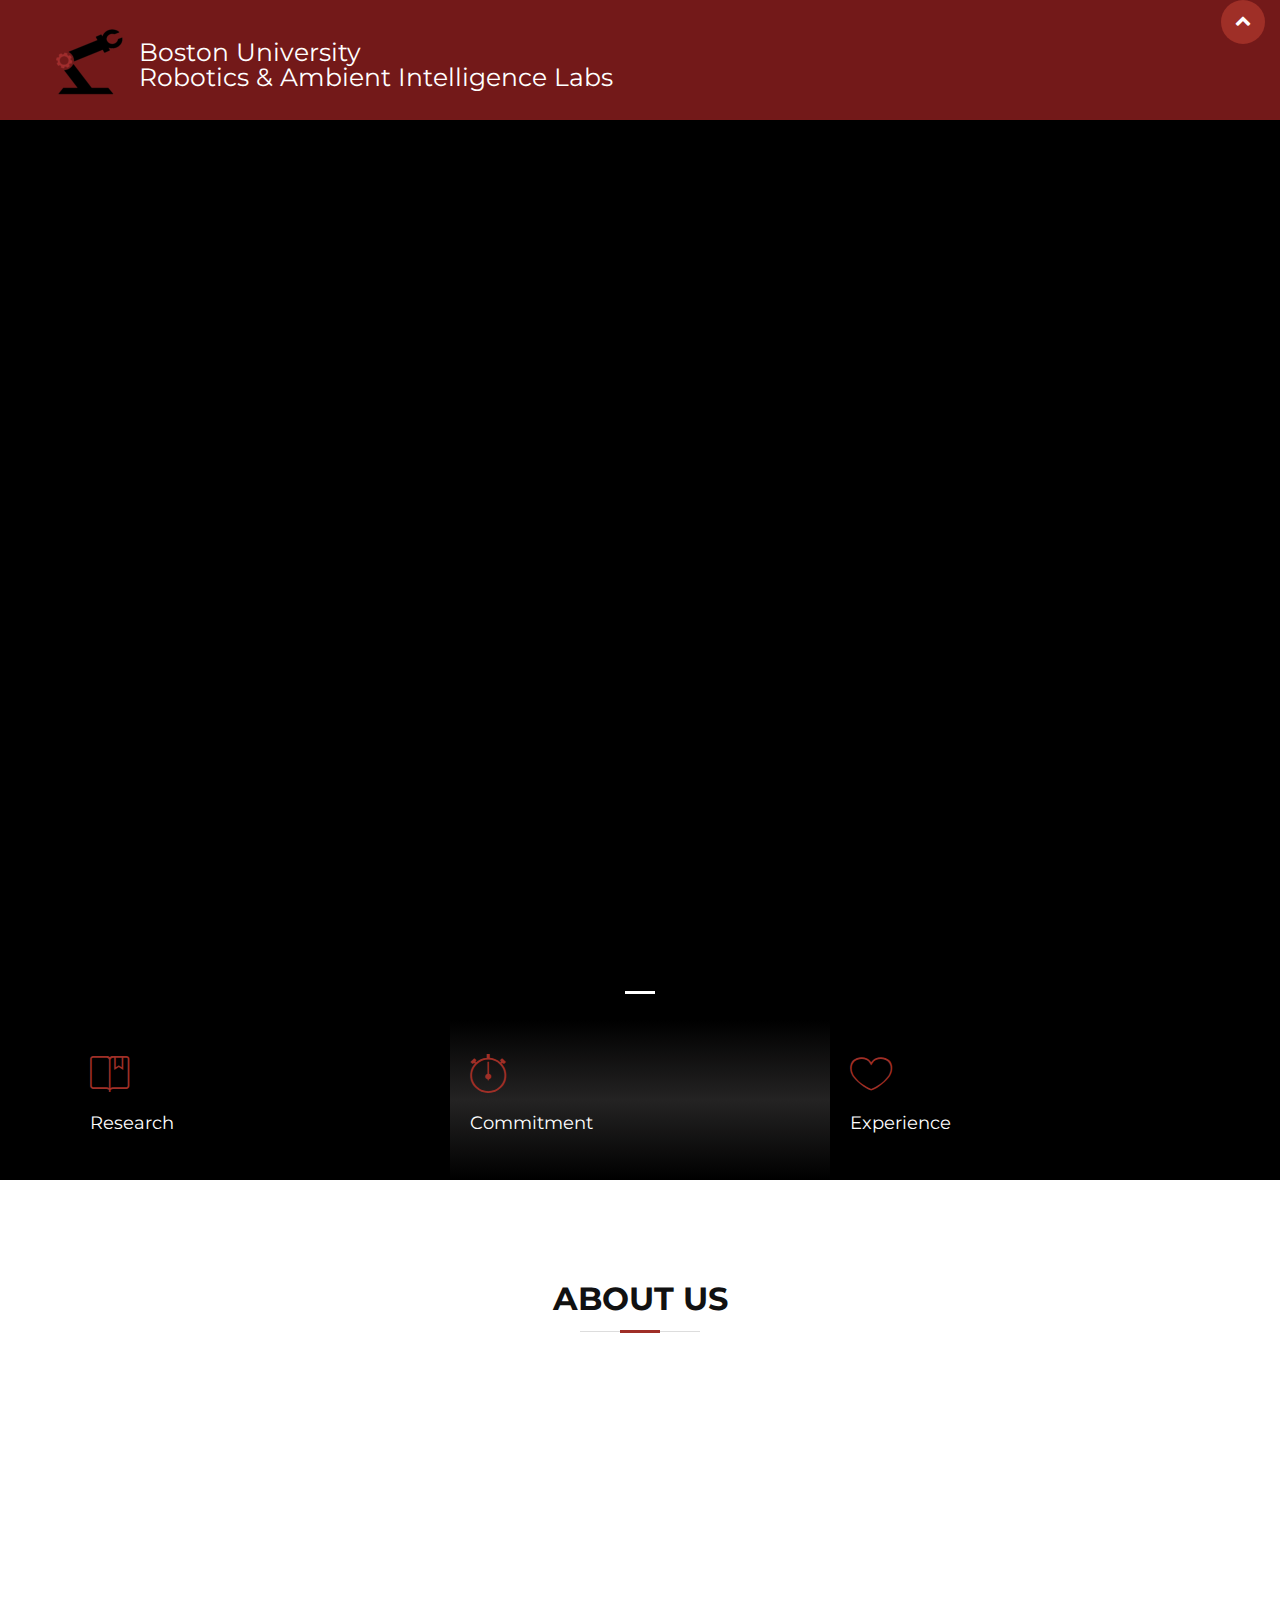
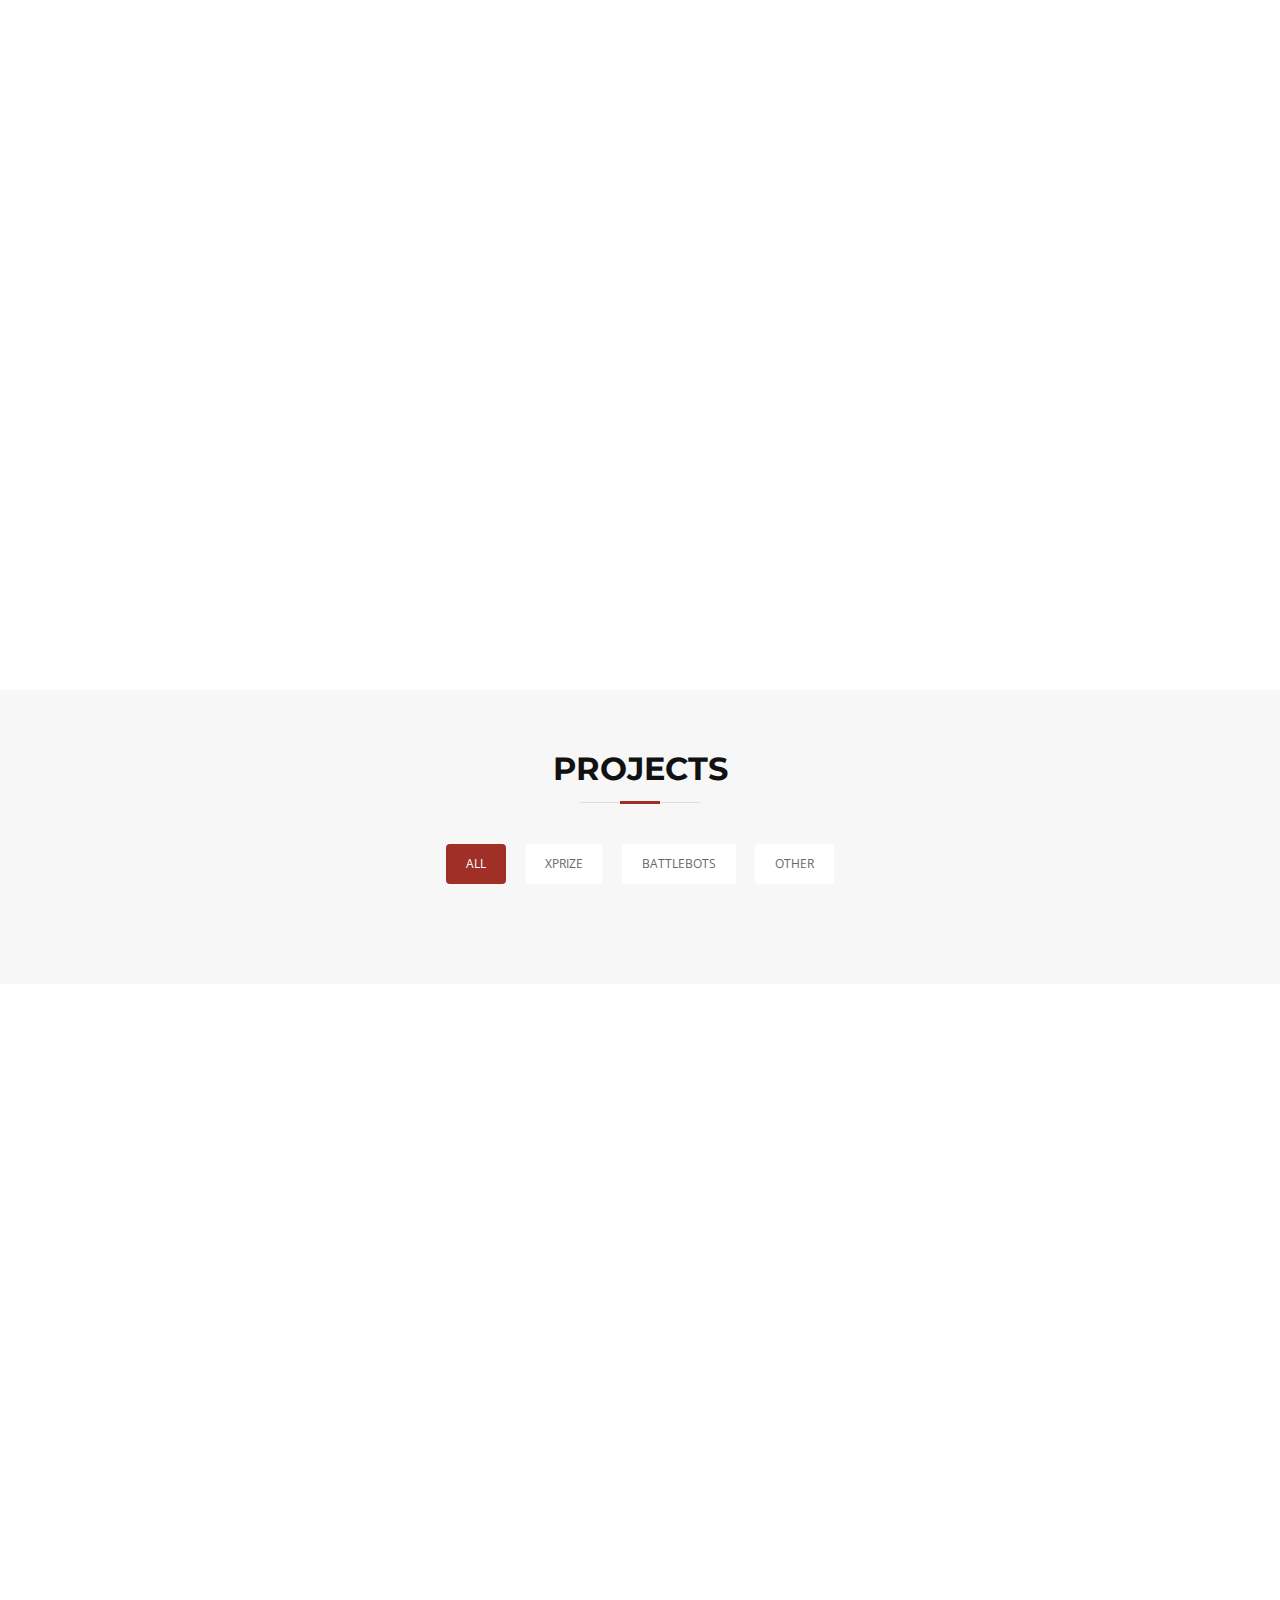
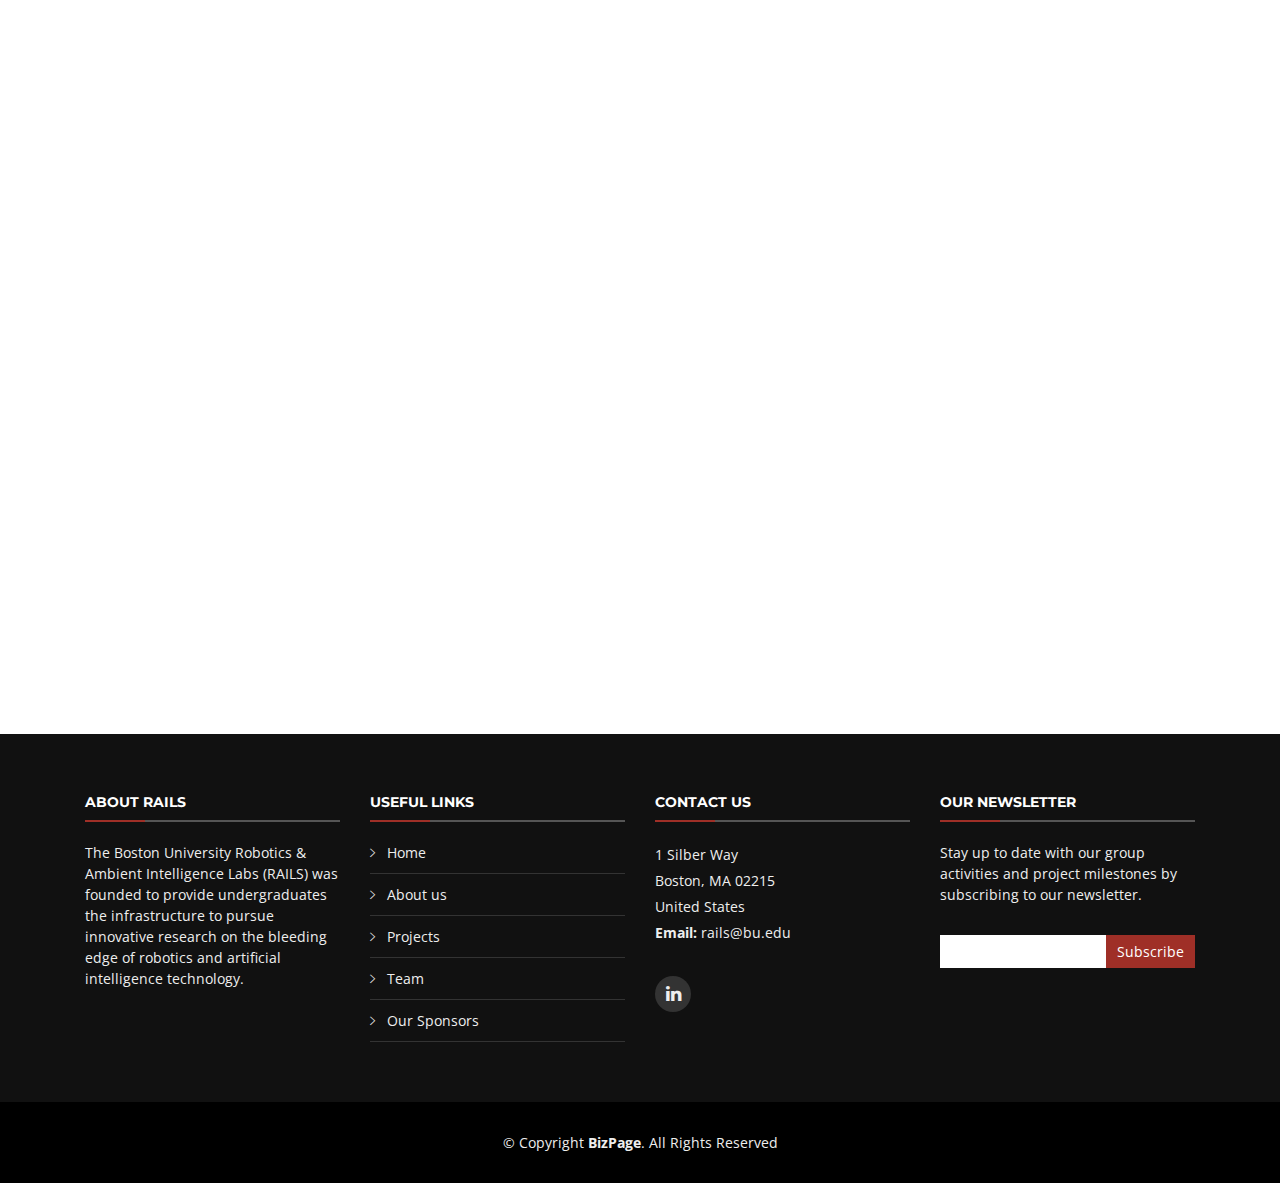
==== commit 6989bb2a: "b" ====
--- a/index.html
+++ b/index.html
@@ -55,14 +55,11 @@
 
       <nav id="nav-menu-container">
         <ul class="nav-menu">
-          <li class="menu-active"><a href="https://railsbu.github.io/">Home</a></li>
+          <li><a href="https://railsbu.github.io/">Home</a></li>
           <li><a href="https://railsbu.github.io/html/about.html">About Us</a></li>
-          <li><a href="#">Projects</a>
+          <li><a href="">Projects</a>
                                       <ul>
-                                          <li><a href="#">XPrize</a></li>
-                                          <li><a href="#">BattleBots</a></li>
-                                          <li><a href="#">Haptic Glove</a></li>
-                                          <li><a href="#">Gas Chromatigraph</a></li>
+                                          <li><a href="https://railsbu.github.io/html/xprize.html">XPrize</a></li>
                                       </ul>
           </li>
           <li><a href="https://railsbu.github.io/html/team.html">Team</a></li>
--- a/css/style.css
+++ b/css/style.css
@@ -99,6 +99,11 @@
 # Header
 --------------------------------------------------------------*/
 #header {
+  background: rgba(100, 0, 0, 0.9);
+  padding: 20px 0;
+  height: 120px;
+  transition: all 0.5s;
+  /*
   padding: 30px 0;
   height: 92px;
   position: fixed;
@@ -106,7 +111,7 @@
   top: 0;
   right: 0;
   transition: all 0.5s;
-  z-index: 997;
+  z-index: 997; */
 }
 
 #header.header-scrolled {
@@ -660,7 +665,7 @@
 #about {
   background: url("../img/about-bg.jpg") center top no-repeat fixed;
   background-size: cover;
-  padding: 60px 0 40px 0;
+  padding: 100px 0 40px 0;
   position: relative;
 }
 
@@ -677,7 +682,7 @@
 
 #about .container {
   position: relative;
-  z-index: 10;
+  z-index: 100;
 }
 
 #about .about-col {
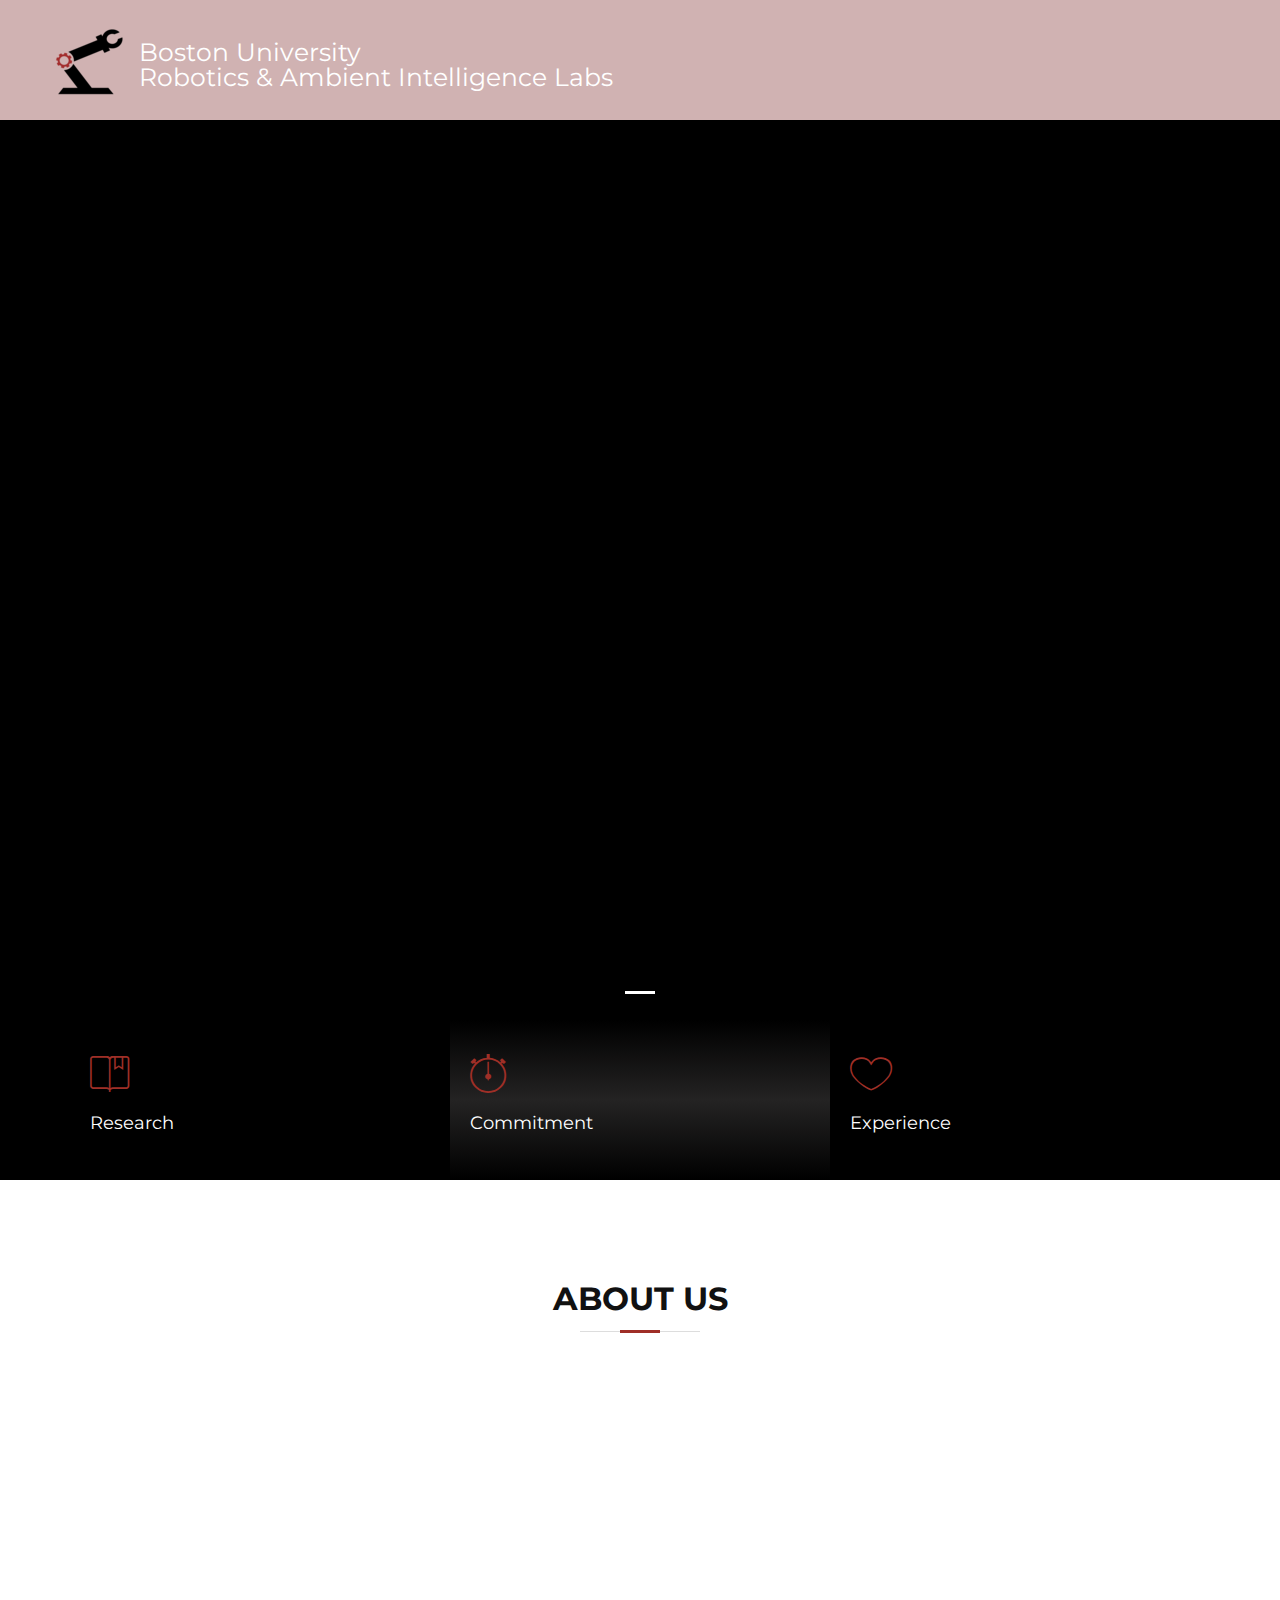
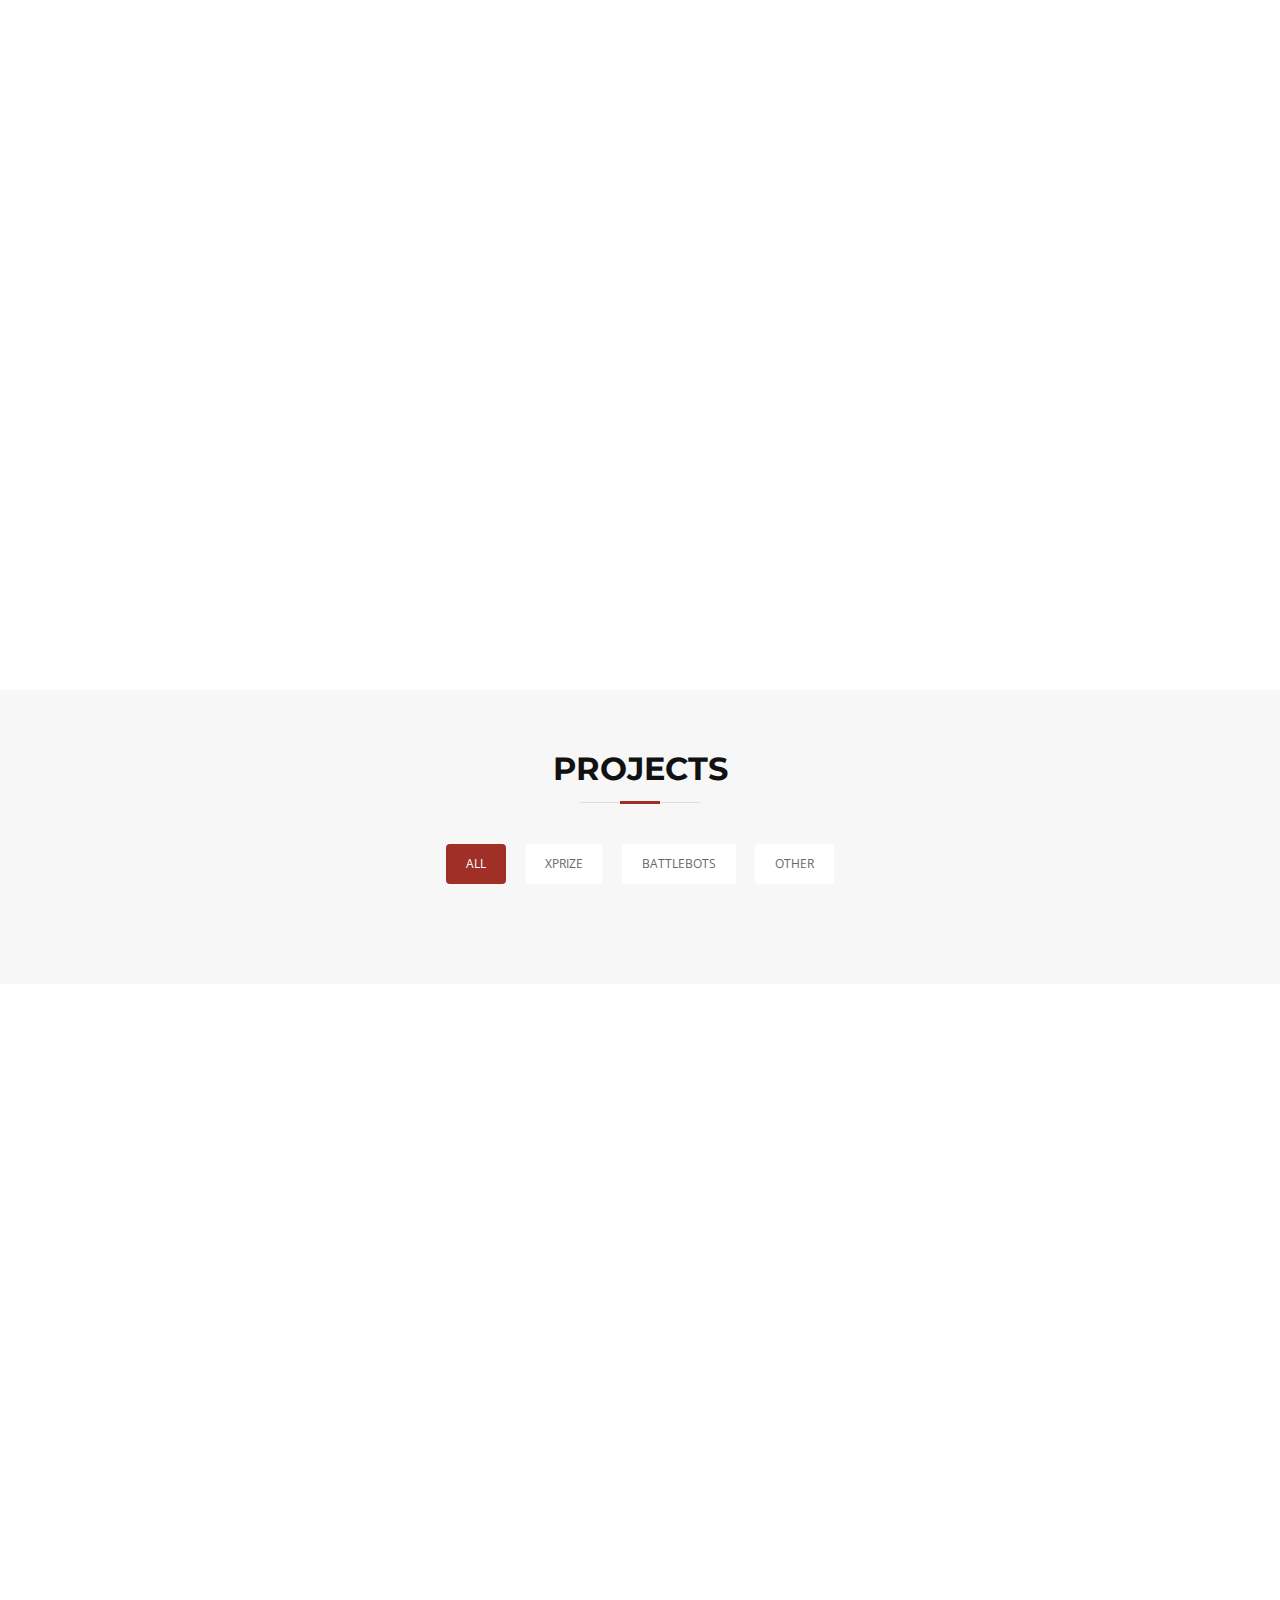
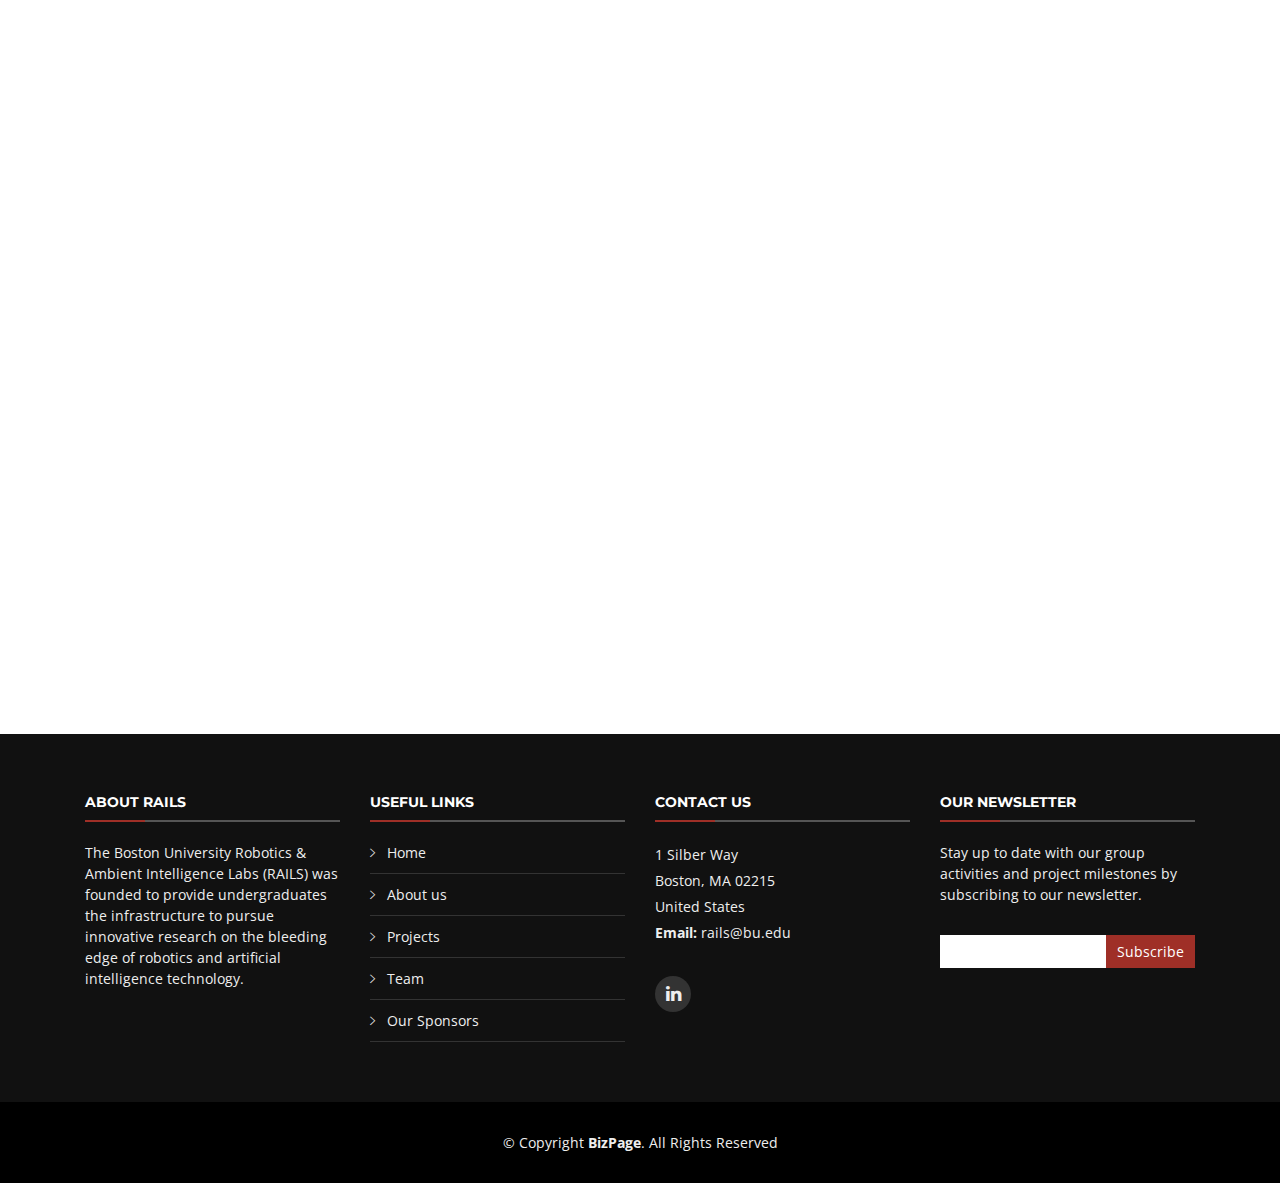
==== commit c34a465b: "Update index.html" ====
--- a/index.html
+++ b/index.html
@@ -699,7 +699,6 @@
     </div>
   </footer><!-- #footer -->
 
-  <a href="#" class="back-to-top"><i class="fa fa-chevron-up"></i></a>
 
   <!-- JavaScript Libraries -->
   <script src="lib/jquery/jquery.min.js"></script>
--- a/css/style.css
+++ b/css/style.css
@@ -99,7 +99,7 @@
 # Header
 --------------------------------------------------------------*/
 #header {
-  background: rgba(100, 0, 0, 0.9);
+  background: rgba(100, 0, 0, 0.3);
   padding: 20px 0;
   height: 120px;
   transition: all 0.5s;
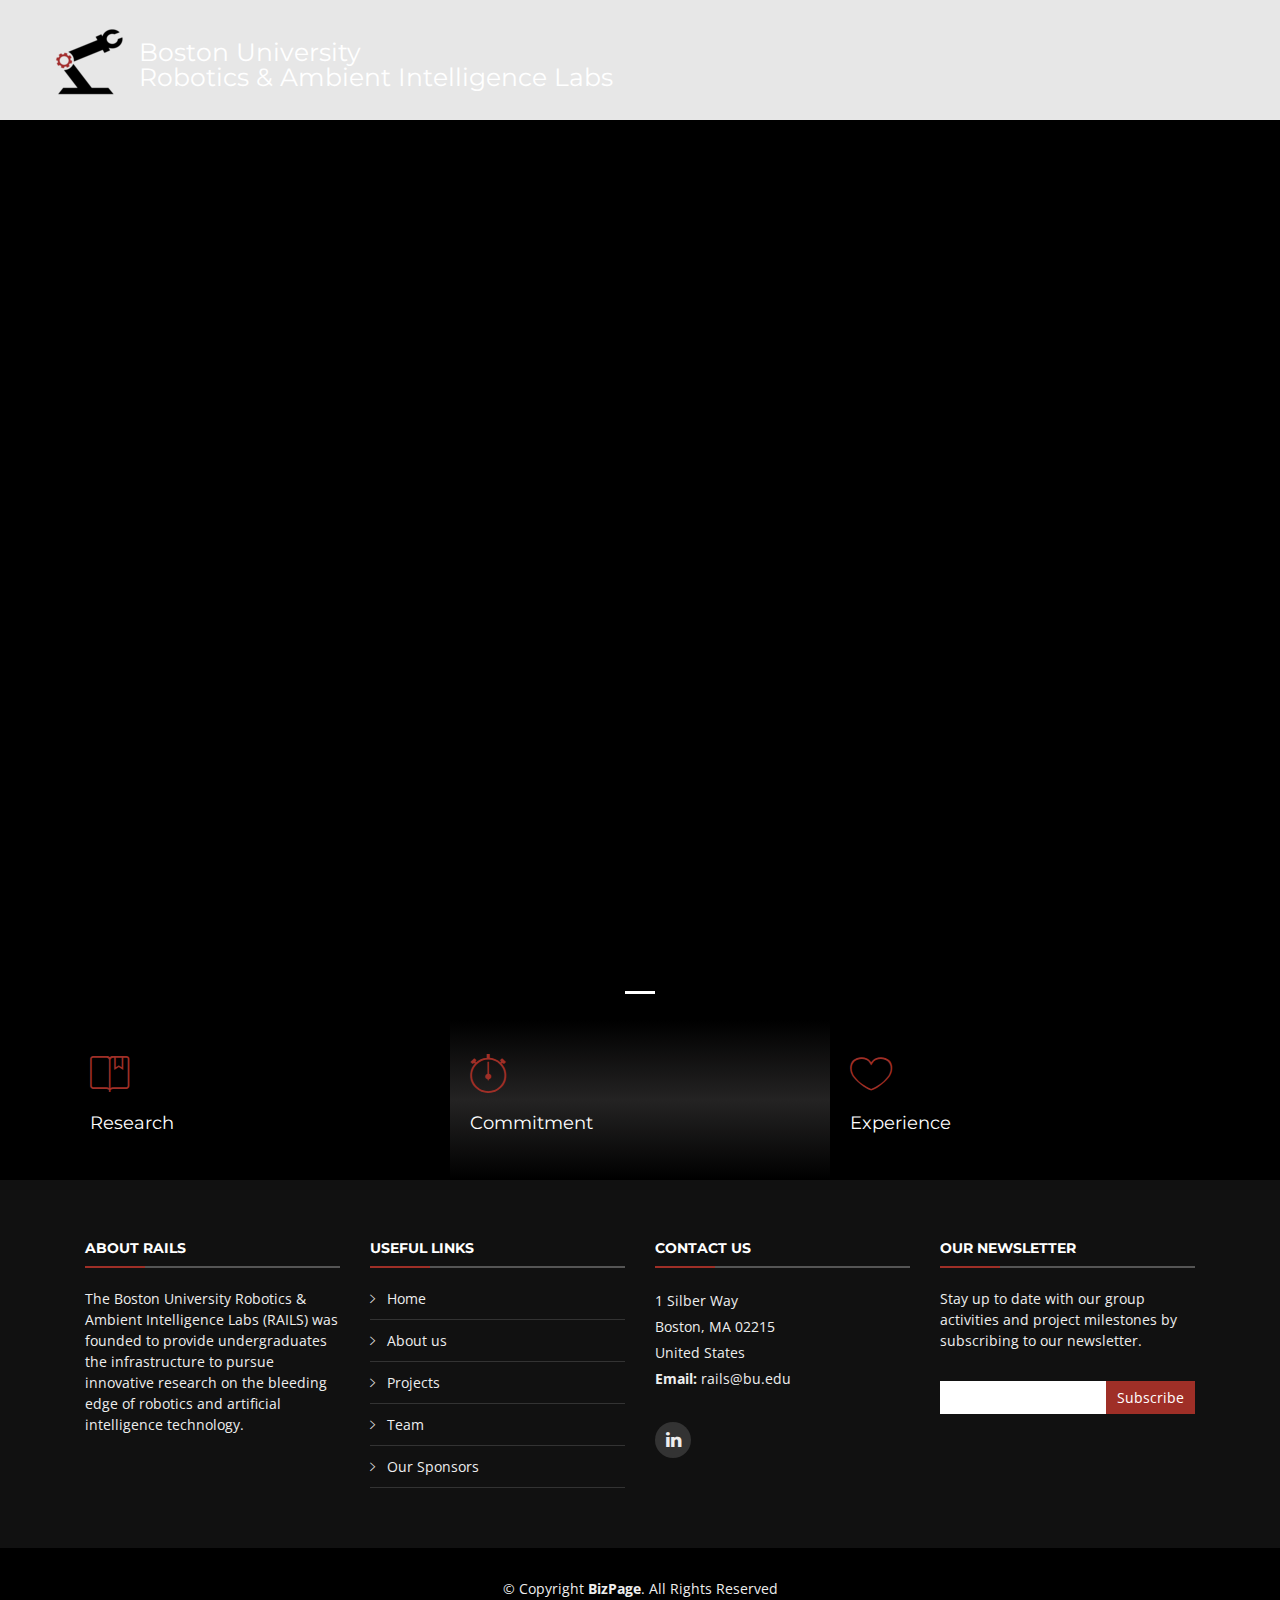
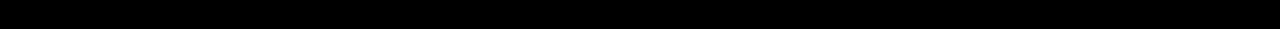
==== commit 237962b7: "Update index.html" ====
--- a/index.html
+++ b/index.html
@@ -130,504 +130,6 @@
       </div>
     </section><!-- #featured-services -->
 
-    <!--==========================
-      About Us Section
-    ============================-->
-    <section id="about">
-      <div class="container">
-
-        <header class="section-header">
-          <h3>About Us</h3>
-          </header>
-
-        <div class="row about-cols">
-
-          <div class="col-md-4 wow fadeInUp">
-            <div class="about-col">
-              <div class="img">
-                <img src="img/about-mission.jpg" alt="" class="img-fluid">
-                <div class="icon"><i class="ion-ios-speedometer-outline"></i></div>
-              </div>
-              <h2 class="title"><a href="#">Our Mission</a></h2>
-              <p>
-                The Boston University Robotics & Ambient Intelligence Labs (RAILS) was founded to provide undergraduates the infrastructure to pursue innovative research on the bleeding edge of robotics and artificial intelligence technology.
-              </p>
-            </div>
-          </div>
-
-          <div class="col-md-4 wow fadeInUp" data-wow-delay="0.1s">
-            <div class="about-col">
-              <div class="img">
-                <img src="img/about-plan.jpg" alt="" class="img-fluid">
-                <div class="icon"><i class="ion-ios-list-outline"></i></div>
-              </div>
-              <h2 class="title"><a href="#">Our Plan</a></h2>
-              <p>
-                As a new and unique venture within the Boston University undergraduate community, our results-focused thrust has produced research directions aiming for useful and profitable intellectual property for the university. In the four months since our inception, we have been selected by the XPrize Committee in competition with million-dollar initiatives that feature far higher quantities of labor and monetary assets.
-             </p>
-            </div>
-          </div>
-
-          <div class="col-md-4 wow fadeInUp" data-wow-delay="0.2s">
-            <div class="about-col">
-              <div class="img">
-                <img src="img/about-vision.jpg" alt="" class="img-fluid">
-                <div class="icon"><i class="ion-ios-eye-outline"></i></div>
-              </div>
-              <h2 class="title"><a href="#">Our Vision</a></h2>
-              <p>
-                RAILS has the potential to bolster Boston University’s competitiveness within the academic, scientific, and rankings community. Our exposure as the first undergraduate student body with a quantifiable research impact in the country can help BU maintain placement on the permanent forefront of emerging trillion-dollar arenas of soft robotics & AI with a return on investment higher than any opportunity costs of this grant proposal.
-            </p>
-            </div>
-          </div>
-
-        </div>
-
-      </div>
-    </section><!-- #about -->
-
-    <!--==========================
-      Call To Action Section
-    ============================-->
-    <!--
-    <section id="call-to-action" class="wow fadeIn">
-      <div class="container text-center">
-        <h3>Call To Action</h3>
-        <p> Duis aute irure dolor in reprehenderit in voluptate velit esse cillum dolore eu fugiat nulla pariatur. Excepteur sint occaecat cupidatat non proident, sunt in culpa qui officia deserunt mollit anim id est laborum.</p>
-        <a class="cta-btn" href="#">Call To Action</a>
-      </div>
-    </section>
--->
-    <!--==========================
-      Facts Section
-    ============================-->
-    <section id="facts"  class="wow fadeIn">
-      <div class="container">
-
-        <header class="section-header">
-          <h3>Facts</h3>
-          <p></p>
-        </header>
-
-        <div class="row counters">
-
-  				<div class="col-lg-3 col-6 text-center">
-            <span data-toggle="counter-up">75</span>
-            <p>Members</p>
-  				</div>
-
-          <div class="col-lg-3 col-6 text-center">
-            <span data-toggle="counter-up">8</span>
-            <p>Months of Uptime</p>
-  				</div>
-
-          <div class="col-lg-3 col-6 text-center">
-            <span data-toggle="counter-up">1000</span>
-            <p>Hours Of Work</p>
-  				</div>
-
-          <div class="col-lg-3 col-6 text-center">
-            <span data-toggle="counter-up">3000</span>
-            <p>In Sponsorship Funding</p>
-  				</div>
-
-  			</div>
-
-        <div class="facts-img">
-          <!--<img src="img/facts-img.png" alt="" class="img-fluid">-->
-        </div>
-
-      </div>
-    </section><!-- #facts -->
-
-    <!--==========================
-      Portfolio Section
-    ============================-->
-    <section id="portfolio"  class="section-bg" >
-      <div class="container">
-
-        <header class="section-header">
-          <h3 class="section-title">Projects</h3>
-        </header>
-
-        <div class="row">
-          <div class="col-lg-12">
-            <ul id="portfolio-flters">
-              <li data-filter="*" class="filter-active">All</li>
-              <li data-filter=".filter-app">XPrize</li>
-              <li data-filter=".filter-card">BattleBots</li>
-              <li data-filter=".filter-web">Other</li>
-            </ul>
-          </div>
-        </div>
-
-        <div class="row portfolio-container">
-<!--
-          <div class="col-lg-4 col-md-6 portfolio-item filter-app wow fadeInUp">
-            <div class="portfolio-wrap">
-              <figure>
-                <img src="img/portfolio/app1.jpg" class="img-fluid" alt="">
-                <a href="img/portfolio/app1.jpg" data-lightbox="portfolio" data-title="App 1" class="link-preview" title="Preview"><i class="ion ion-eye"></i></a>
-                <a href="#" class="link-details" title="More Details"><i class="ion ion-android-open"></i></a>
-              </figure>
-
-              <div class="portfolio-info">
-                <h4><a href="#">App 1</a></h4>
-                <p>App</p>
-              </div>
-            </div>
-          </div>
-
-          <div class="col-lg-4 col-md-6 portfolio-item filter-web wow fadeInUp" data-wow-delay="0.1s">
-            <div class="portfolio-wrap">
-              <figure>
-                <img src="img/portfolio/web3.jpg" class="img-fluid" alt="">
-                <a href="img/portfolio/web3.jpg" class="link-preview" data-lightbox="portfolio" data-title="Web 3" title="Preview"><i class="ion ion-eye"></i></a>
-                <a href="#" class="link-details" title="More Details"><i class="ion ion-android-open"></i></a>
-              </figure>
-
-              <div class="portfolio-info">
-                <h4><a href="#">Web 3</a></h4>
-                <p>Web</p>
-              </div>
-            </div>
-          </div>
-
-          <div class="col-lg-4 col-md-6 portfolio-item filter-app wow fadeInUp" data-wow-delay="0.2s">
-            <div class="portfolio-wrap">
-              <figure>
-                <img src="img/portfolio/app2.jpg" class="img-fluid" alt="">
-                <a href="img/portfolio/app2.jpg" class="link-preview" data-lightbox="portfolio" data-title="App 2" title="Preview"><i class="ion ion-eye"></i></a>
-                <a href="#" class="link-details" title="More Details"><i class="ion ion-android-open"></i></a>
-              </figure>
-
-              <div class="portfolio-info">
-                <h4><a href="#">App 2</a></h4>
-                <p>App</p>
-              </div>
-            </div>
-          </div>
-
-          <div class="col-lg-4 col-md-6 portfolio-item filter-card wow fadeInUp">
-            <div class="portfolio-wrap">
-              <figure>
-                <img src="img/portfolio/card2.jpg" class="img-fluid" alt="">
-                <a href="img/portfolio/card2.jpg" class="link-preview" data-lightbox="portfolio" data-title="Card 2" title="Preview"><i class="ion ion-eye"></i></a>
-                <a href="#" class="link-details" title="More Details"><i class="ion ion-android-open"></i></a>
-              </figure>
-
-              <div class="portfolio-info">
-                <h4><a href="#">Card 2</a></h4>
-                <p>Card</p>
-              </div>
-            </div>
-          </div>
-
-          <div class="col-lg-4 col-md-6 portfolio-item filter-web wow fadeInUp" data-wow-delay="0.1s">
-            <div class="portfolio-wrap">
-              <figure>
-                <img src="img/portfolio/web2.jpg" class="img-fluid" alt="">
-                <a href="img/portfolio/web2.jpg" class="link-preview" data-lightbox="portfolio" data-title="Web 2" title="Preview"><i class="ion ion-eye"></i></a>
-                <a href="#" class="link-details" title="More Details"><i class="ion ion-android-open"></i></a>
-              </figure>
-
-              <div class="portfolio-info">
-                <h4><a href="#">Web 2</a></h4>
-                <p>Web</p>
-              </div>
-            </div>
-          </div>
-
-          <div class="col-lg-4 col-md-6 portfolio-item filter-app wow fadeInUp" data-wow-delay="0.2s">
-            <div class="portfolio-wrap">
-              <figure>
-                <img src="img/portfolio/app3.jpg" class="img-fluid" alt="">
-                <a href="img/portfolio/app3.jpg" class="link-preview" data-lightbox="portfolio" data-title="App 3" title="Preview"><i class="ion ion-eye"></i></a>
-                <a href="#" class="link-details" title="More Details"><i class="ion ion-android-open"></i></a>
-              </figure>
-
-              <div class="portfolio-info">
-                <h4><a href="#">App 3</a></h4>
-                <p>App</p>
-              </div>
-            </div>
-          </div>
-
-          <div class="col-lg-4 col-md-6 portfolio-item filter-card wow fadeInUp">
-            <div class="portfolio-wrap">
-              <figure>
-                <img src="img/portfolio/card1.jpg" class="img-fluid" alt="">
-                <a href="img/portfolio/card1.jpg" class="link-preview" data-lightbox="portfolio" data-title="Card 1" title="Preview"><i class="ion ion-eye"></i></a>
-                <a href="#" class="link-details" title="More Details"><i class="ion ion-android-open"></i></a>
-              </figure>
-
-              <div class="portfolio-info">
-                <h4><a href="#">Card 1</a></h4>
-                <p>Card</p>
-              </div>
-            </div>
-          </div>
-
-          <div class="col-lg-4 col-md-6 portfolio-item filter-card wow fadeInUp" data-wow-delay="0.1s">
-            <div class="portfolio-wrap">
-              <figure>
-                <img src="img/portfolio/card3.jpg" class="img-fluid" alt="">
-                <a href="img/portfolio/card3.jpg" class="link-preview" data-lightbox="portfolio" data-title="Card 3" title="Preview"><i class="ion ion-eye"></i></a>
-                <a href="#" class="link-details" title="More Details"><i class="ion ion-android-open"></i></a>
-              </figure>
-
-              <div class="portfolio-info">
-                <h4><a href="#">Card 3</a></h4>
-                <p>Card</p>
-              </div>
-            </div>
-          </div>
-
-          <div class="col-lg-4 col-md-6 portfolio-item filter-web wow fadeInUp" data-wow-delay="0.2s">
-            <div class="portfolio-wrap">
-              <figure>
-                <img src="img/portfolio/web1.jpg" class="img-fluid" alt="">
-                <a href="img/portfolio/web1.jpg" class="link-preview" data-lightbox="portfolio" data-title="Web 1" title="Preview"><i class="ion ion-eye"></i></a>
-                <a href="#" class="link-details" title="More Details"><i class="ion ion-android-open"></i></a>
-              </figure>
-
-              <div class="portfolio-info">
-                <h4><a href="#">Web 1</a></h4>
-                <p>Web</p>
-              </div>
-            </div>
-          </div>
--->
-        </div>
-
-      </div>
-    </section><!-- #portfolio -->
-
-    <!--==========================
-      Clients Section
-    ============================-->
-    <section id="clients" class="wow fadeInUp">
-      <div class="container">
-
-        <header class="section-header">
-          <h3>Our Sponsors</h3>
-        </header>
-
-        <div class="owl-carousel clients-carousel">
-          <img src="https://www.students-care.org/wp-content/uploads/2018/08/kisspng-boston-university-school-of-medicine-wright-state-suffer-5adefe54604e06.8431782415245635403945.jpg" alt="">
-          <img src="https://images.squarespace-cdn.com/content/v1/5650b8e1e4b0991ab30cf61d/1458329769223-P8NZ85HAK9M8F4LHH45E/ke17ZwdGBToddI8pDm48kH2Of9ej6gnfj652TSZ3IOEUqsxRUqqbr1mOJYKfIPR7LoDQ9mXPOjoJoqy81S2I8N_N4V1vUb5AoIIIbLZhVYxCRW4BPu10St3TBAUQYVKc9WMqFP_elgBXcAy7iC73kdbH159Rmvn1_yqMf7mKYiL2Nzh0pHZo_UeuCf4pM_An/MElogosimple.jpg" alt="">
-          <img src="https://www.himaya.io/sites/default/files/styles/unlock_news_view/public/news/images/thumbnail/arrow.png?itok=tdV38Q7k" alt="">
-          <img src="https://www.bu.edu/eng/files/2017/02/ECELogo-1.jpg" alt="">
-          <img src="https://mms.businesswire.com/media/20180312005419/en/645467/23/3263738_RS35464_ANA_Avatar_Color_and_Black-3.jpg" alt="">
-          <img src="https://battlebots.com/wp-content/uploads/2015/05/New-BB-Logo.png" alt="">
-          <img src="https://media-exp1.licdn.com/dms/image/C4D1BAQF2_RoaacWX8A/company-background_10000/0?e=2159024400&v=beta&t=hKJYhcTt2IaDWx4BBi3sscMKl23bJ0z5iH2pBeKtIgE" alt="">
-
-        </div>
-
-      </div>
-    </section><!-- #clients -->
-<!--
-
-    <section id="testimonials" class="section-bg wow fadeInUp">
-      <div class="container">
-
-        <header class="section-header">
-          <h3>Testimonials</h3>
-        </header>
-
-        <div class="owl-carousel testimonials-carousel">
-
-          <div class="testimonial-item">
-            <img src="img/testimonial-1.jpg" class="testimonial-img" alt="">
-            <h3>Saul Goodman</h3>
-            <h4>Ceo &amp; Founder</h4>
-            <p>
-              <img src="img/quote-sign-left.png" class="quote-sign-left" alt="">
-              Proin iaculis purus consequat sem cure digni ssim donec porttitora entum suscipit rhoncus. Accusantium quam, ultricies eget id, aliquam eget nibh et. Maecen aliquam, risus at semper.
-              <img src="img/quote-sign-right.png" class="quote-sign-right" alt="">
-            </p>
-          </div>
-
-          <div class="testimonial-item">
-            <img src="img/testimonial-2.jpg" class="testimonial-img" alt="">
-            <h3>Sara Wilsson</h3>
-            <h4>Designer</h4>
-            <p>
-              <img src="img/quote-sign-left.png" class="quote-sign-left" alt="">
-              Export tempor illum tamen malis malis eram quae irure esse labore quem cillum quid cillum eram malis quorum velit fore eram velit sunt aliqua noster fugiat irure amet legam anim culpa.
-              <img src="img/quote-sign-right.png" class="quote-sign-right" alt="">
-            </p>
-          </div>
-
-          <div class="testimonial-item">
-            <img src="img/testimonial-3.jpg" class="testimonial-img" alt="">
-            <h3>Jena Karlis</h3>
-            <h4>Store Owner</h4>
-            <p>
-              <img src="img/quote-sign-left.png" class="quote-sign-left" alt="">
-              Enim nisi quem export duis labore cillum quae magna enim sint quorum nulla quem veniam duis minim tempor labore quem eram duis noster aute amet eram fore quis sint minim.
-              <img src="img/quote-sign-right.png" class="quote-sign-right" alt="">
-            </p>
-          </div>
-
-          <div class="testimonial-item">
-            <img src="img/testimonial-4.jpg" class="testimonial-img" alt="">
-            <h3>Matt Brandon</h3>
-            <h4>Freelancer</h4>
-            <p>
-              <img src="img/quote-sign-left.png" class="quote-sign-left" alt="">
-              Fugiat enim eram quae cillum dolore dolor amet nulla culpa multos export minim fugiat minim velit minim dolor enim duis veniam ipsum anim magna sunt elit fore quem dolore labore illum veniam.
-              <img src="img/quote-sign-right.png" class="quote-sign-right" alt="">
-            </p>
-          </div>
-
-          <div class="testimonial-item">
-            <img src="img/testimonial-5.jpg" class="testimonial-img" alt="">
-            <h3>John Larson</h3>
-            <h4>Entrepreneur</h4>
-            <p>
-              <img src="img/quote-sign-left.png" class="quote-sign-left" alt="">
-              Quis quorum aliqua sint quem legam fore sunt eram irure aliqua veniam tempor noster veniam enim culpa labore duis sunt culpa nulla illum cillum fugiat legam esse veniam culpa fore nisi cillum quid.
-              <img src="img/quote-sign-right.png" class="quote-sign-right" alt="">
-            </p>
-          </div>
-
-        </div>
-
-      </div>
-    </section>
--->
-    <!--==========================
-      Team Section
-    ============================-->
-    <section id="team">
-      <div class="container">
-        <div class="section-header wow fadeInUp">
-          <h3>Team</h3>
-          <p></p>
-        </div>
-
-        <div class="row">
-
-          <div class="col-lg-3 col-md-6 wow fadeInUp">
-            <div class="member">
-              <img src="img/IMG_2146.png" class="img-fluid" alt="">
-              <div class="member-info">
-                <div class="member-info-content">
-                  <h4>Vikrant Sharma</h4>
-                  <span>President, Co-Founder</span>
-                  <div class="social">
-                    <a href="https://www.linkedin.com/in/innosol/"><i class="fa fa-linkedin"></i></a>
-                  </div>
-                </div>
-              </div>
-            </div>
-          </div>
-
-          <div class="col-lg-3 col-md-6 wow fadeInUp" data-wow-delay="0.1s">
-            <div class="member">
-              <img src="img/headshot.png" class="img-fluid" alt="">
-              <div class="member-info">
-                <div class="member-info-content">
-                  <h4>Isaac Chapman</h4>
-                  <span>Director of Marketing, Co-Founder</span>
-                  <div class="social">
-                    <a href="https://www.linkedin.com/in/isaacfc4/"><i class="fa fa-linkedin"></i></a>
-                  </div>
-                </div>
-              </div>
-            </div>
-          </div>
-
-          <div class="col-lg-3 col-md-6 wow fadeInUp" data-wow-delay="0.2s">
-            <div class="member">
-              <img src="https://ca.slack-edge.com/TMCRBCJHK-UM37MUGSE-a16d5b37edb4-512" class="img-fluid" alt="">
-              <div class="member-info">
-                <div class="member-info-content">
-                  <h4>Dev Bhatia</h4>
-                  <span>Director of Computer Design</span>
-                  <div class="social">
-                    <a href="https://www.linkedin.com/in/devbhatia1/"><i class="fa fa-linkedin"></i></a>
-                  </div>
-                </div>
-              </div>
-            </div>
-          </div>
-
-          <div class="col-lg-3 col-md-6 wow fadeInUp" data-wow-delay="0.3s">
-            <div class="member">
-              <img src="https://ca.slack-edge.com/TMCRBCJHK-UM37N3LDR-4323eea35e28-512" class="img-fluid" alt="">
-              <div class="member-info">
-                <div class="member-info-content">
-                  <h4>Ryan Rosenberger</h4>
-                  <span>Director of Electrical Design</span>
-                  <div class="social">
-                    <a href="https://www.linkedin.com/in/ryanjrosenberger/"><i class="fa fa-linkedin"></i></a>
-                  </div>
-                </div>
-              </div>
-            </div>
-          </div>
-
-        </div>
-
-      </div>
-    </section><!-- #team -->
-
-    <!--==========================
-      Contact Section
-    ============================-->
-    <section id="contact" class="section-bg wow fadeInUp">
-      <div class="container">
-
-        <div class="section-header">
-          <h3>Contact Us</h3>
-          <p></p>
-        </div>
-<!--
-        <div class="row contact-info">
-
-          <div class="col-md-4">
-            <div class="contact-email">
-              <i class="ion-ios-email-outline"></i>
-              <h3>Email</h3>
-              <p><a href="mailto:rails@bu.edu">rails@bu.edu</a></p>
-            </div>
-          </div>
-          <div class="col-md-4">
-
-          </div>
-
-        </div>
--->
-        <div class="form">
-          <div id="sendmessage">Your message has been sent. Thank you!</div>
-          <div id="errormessage"></div>
-          <form action="" method="post" role="form" class="contactForm">
-            <div class="form-row">
-              <div class="form-group col-md-6">
-                <input type="text" name="name" class="form-control" id="name" placeholder="Your Name" data-rule="minlen:4" data-msg="Please enter at least 4 chars" />
-                <div class="validation"></div>
-              </div>
-              <div class="form-group col-md-6">
-                <input type="email" class="form-control" name="email" id="email" placeholder="Your Email" data-rule="email" data-msg="Please enter a valid email" />
-                <div class="validation"></div>
-              </div>
-            </div>
-            <div class="form-group">
-              <input type="text" class="form-control" name="subject" id="subject" placeholder="Subject" data-rule="minlen:4" data-msg="Please enter at least 8 chars of subject" />
-              <div class="validation"></div>
-            </div>
-            <div class="form-group">
-              <textarea class="form-control" name="message" rows="5" data-rule="required" data-msg="Please write something for us" placeholder="Message"></textarea>
-              <div class="validation"></div>
-            </div>
-            <div class="text-center"><button type="submit">Send Message</button></div>
-          </form>
-        </div>
-
-      </div>
-    </section><!-- #contact -->
 
   </main>
 
--- a/css/style.css
+++ b/css/style.css
@@ -99,7 +99,7 @@
 # Header
 --------------------------------------------------------------*/
 #header {
-  background: rgba(100, 0, 0, 0.3);
+  background: rgba(176, 176, 176, 0.3);
   padding: 20px 0;
   height: 120px;
   transition: all 0.5s;
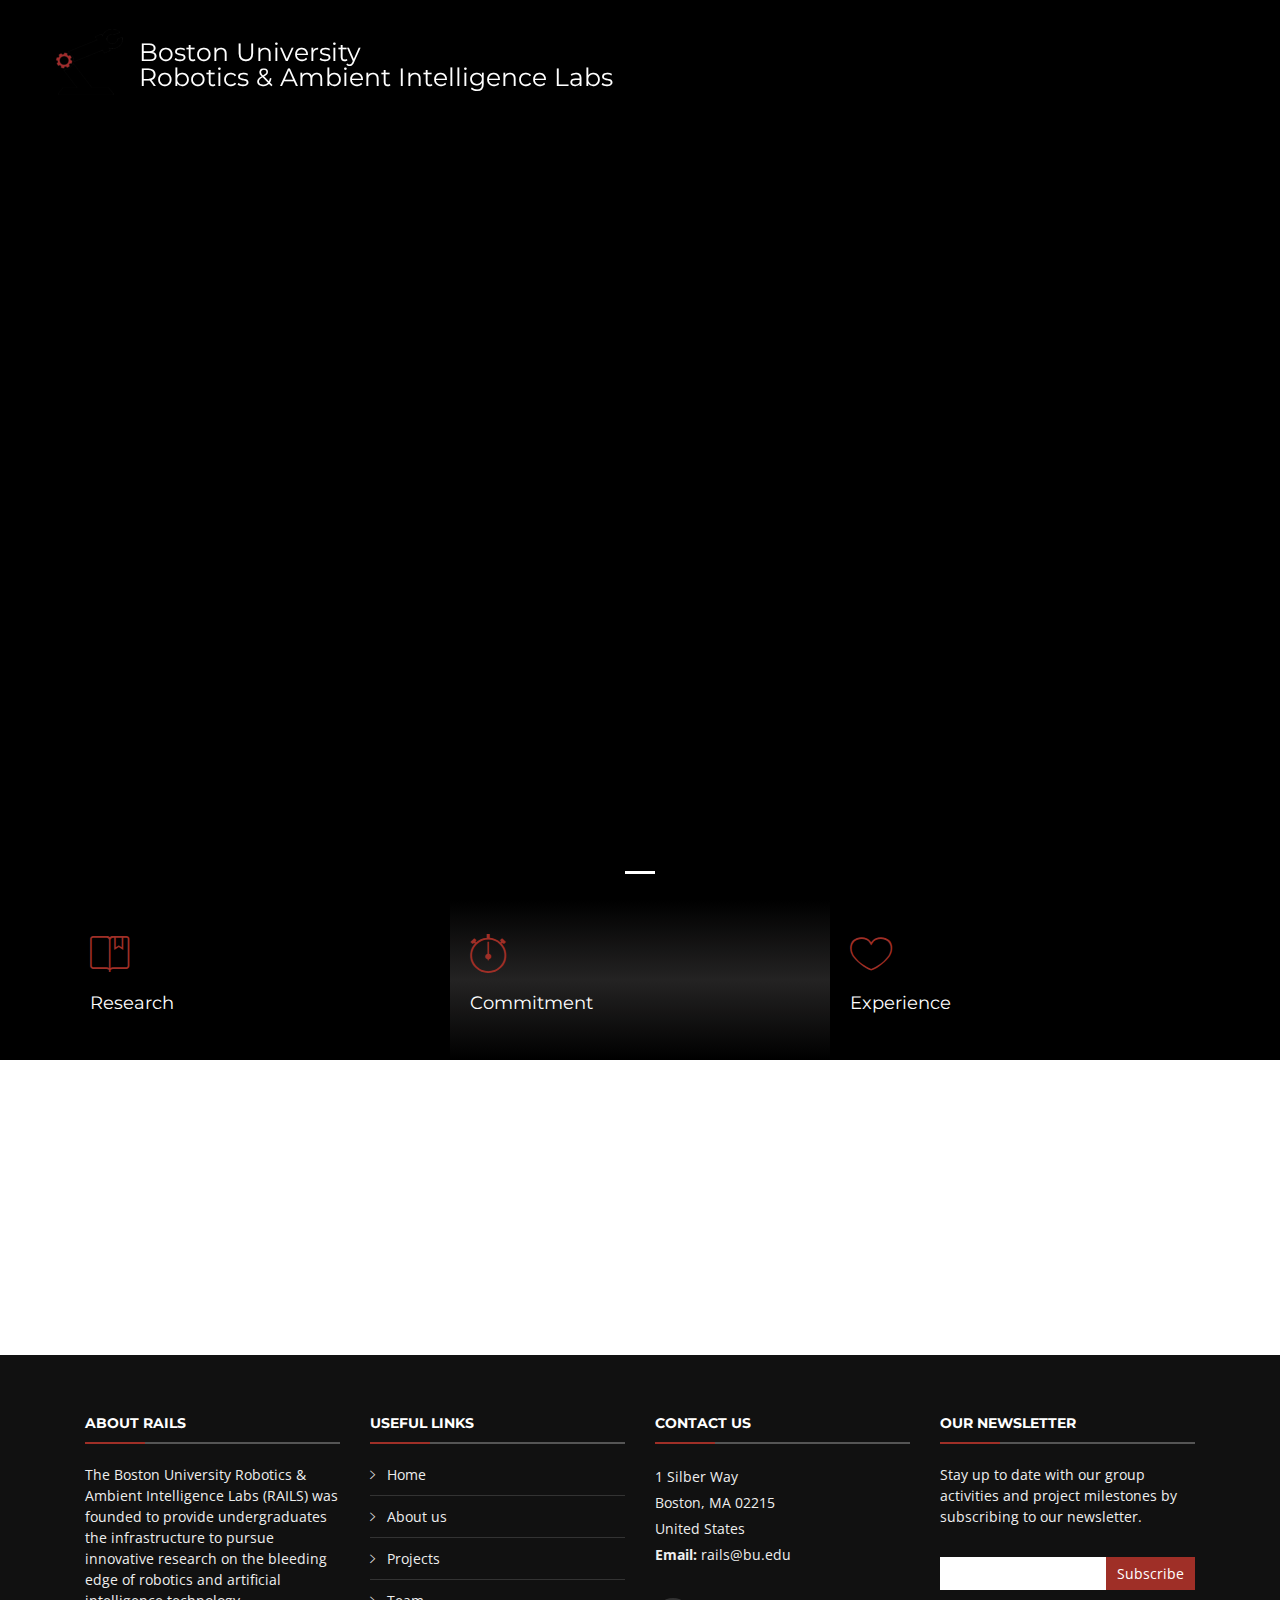
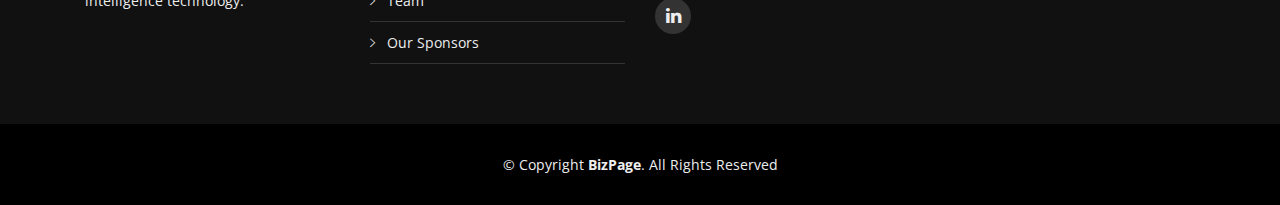
==== commit c2df1ed8: "e" ====
--- a/index.html
+++ b/index.html
@@ -132,7 +132,23 @@
 
 
   </main>
-
+  <section id="clients" class="wow fadeInUp">
+        <div class="container">
+          <header class="section-header">
+            <h3>Our Clients</h3>
+          </header>
+          <div class="owl-carousel clients-carousel">
+            <img src="img/clients/client-1.png" alt="">
+            <img src="img/clients/client-2.png" alt="">
+            <img src="img/clients/client-3.png" alt="">
+            <img src="img/clients/client-4.png" alt="">
+            <img src="img/clients/client-5.png" alt="">
+            <img src="img/clients/client-6.png" alt="">
+            <img src="img/clients/client-7.png" alt="">
+            <img src="img/clients/client-8.png" alt="">
+          </div>
+        </div>
+      </section><!-- #clients -->
   <!--==========================
     Footer
   ============================-->
--- a/css/style.css
+++ b/css/style.css
@@ -99,19 +99,19 @@
 # Header
 --------------------------------------------------------------*/
 #header {
-  background: rgba(176, 176, 176, 0.3);
+  /*background: rgba(255, 255, 255, 0.0);
   padding: 20px 0;
   height: 120px;
-  transition: all 0.5s;
-  /*
-  padding: 30px 0;
+  transition: all 0.5s;*/
+
+  padding: 20px 0;
   height: 92px;
   position: fixed;
   left: 0;
   top: 0;
   right: 0;
   transition: all 0.5s;
-  z-index: 997; */
+  z-index: 997;
 }
 
 #header.header-scrolled {
@@ -179,6 +179,87 @@
     font-size: 28px;
   }
   #header #logo img {
+    max-height: 40px;
+  }
+}
+
+/*--------------------------------------------------------------
+# Headerux
+--------------------------------------------------------------*/
+#headeraux {
+  background: rgba(100, 0, 0, 0.9);
+  padding: 20px 0;
+  height: 120px;
+  transition: all 0.5s;
+
+
+}
+
+#headeraux.header-scrolled {
+  background: rgba(100, 0, 0, 0.9);
+  padding: 20px 0;
+  height: 120px;
+  transition: all 0.5s;
+}
+
+#headeraux #logo {
+  float: left;
+}
+
+@media (min-width: 1024px) {
+  #headeraux #logo {
+    padding-left: 40px;
+  }
+}
+
+#headeraux #logo h1 {
+  font-size: 34px;
+  margin: 0;
+  padding: 0;
+  line-height: 1;
+  font-family: "Montserrat", sans-serif;
+  font-weight: 700;
+  letter-spacing: 3px;
+}
+#headeraux #logo h5 {
+  font-size: 35px;
+  margin: 0;
+  padding: 0;
+  line-height: 1;
+  font-family: "Montserrat", sans-serif;
+  font-weight: 300;
+  letter-spacing: 0px;
+  display: inline-block;
+}
+#headeraux #logo h6 {
+  font-size: 25px;
+  margin: 0;
+  padding: 0;
+  line-height: 1;
+  font-family: "Montserrat", sans-serif;
+  font-weight: 400;
+  letter-spacing: 0px;
+  display: inline-block;
+}
+
+#headeraux #logo h1 a, #header #logo h1 a:hover {
+  color: #fff;
+  font-size: 34px;
+  padding-top: 50px;
+  padding-left: 10px;
+  border-left: 4px solid #9F2F27;
+}
+
+#headeraux #logo img {
+  padding: 0;
+  margin: 0;
+}
+
+@media (max-width: 768px) {
+  #headeraux #logo h1 {
+    font-size: 28px;
+  }
+  #headeraux #logo img {
     max-height: 40px;
   }
 }
@@ -384,7 +465,7 @@
 /* Nav Meu Container */
 #nav-menu-container {
   position: absolute;
-  top: 80px;
+  top: 70px;
   left: 1350px;
   float: right;
   margin: 0;
@@ -409,14 +490,15 @@
   display: inline-block;
   color: #fff;
   font-family: "Montserrat", sans-serif;
-  font-weight: 700;
+  font-weight: 400;
   font-size: 15px;
   text-transform: uppercase;
   outline: none;
 }
 
 .nav-menu li:hover > a, .nav-menu > .menu-active > a {
-  color: #9F2F27;
+  color: #fff;
+  font-weight: 600;
 }
 
 .nav-menu > li {
@@ -439,7 +521,7 @@
   color: #333;
   transition: 0.3s;
   display: block;
-  font-size: 20px;
+  font-size: 14px;
   text-transform: none;
 }
 
@@ -665,7 +747,7 @@
 #about {
   background: url("../img/about-bg.jpg") center top no-repeat fixed;
   background-size: cover;
-  padding: 100px 0 40px 0;
+  padding: 60px 0 20px 0;
   position: relative;
 }
 
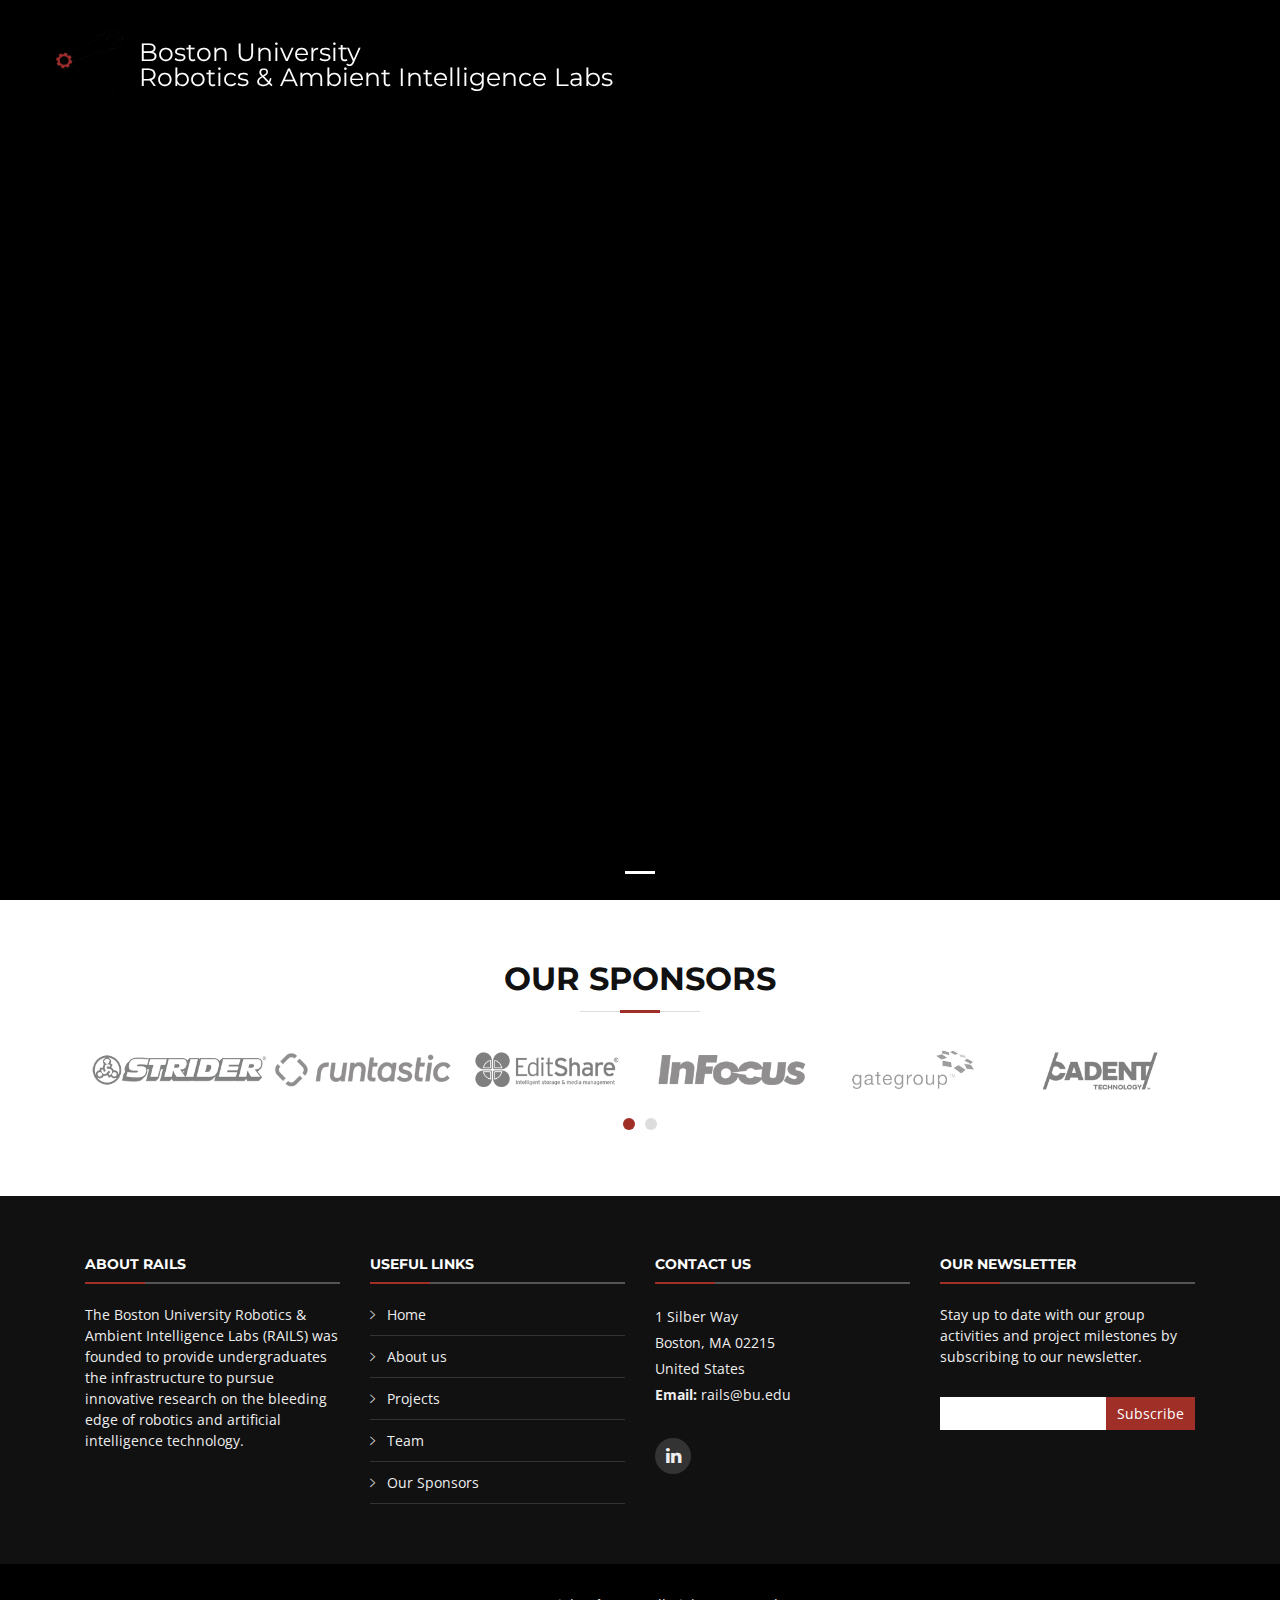
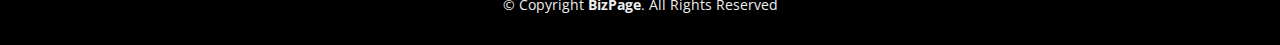
==== commit e0833a5b: "moved sponosrs section" ====
--- a/index.html
+++ b/index.html
@@ -101,41 +101,12 @@
 
   <main id="main">
 
-    <!--==========================
-      Featured Services Section
-    ============================-->
-    <section id="featured-services">
-      <div class="container">
-        <div class="row">
-
-          <div class="col-lg-4 box">
-            <i class="ion-ios-bookmarks-outline"></i>
-            <h4 class="title"><a href="">Research</a></h4>
-            <p class="description"></p>
-          </div>
-
-          <div class="col-lg-4 box box-bg">
-            <i class="ion-ios-stopwatch-outline"></i>
-            <h4 class="title"><a href="">Commitment</a></h4>
-            <p class="description"></p>
-          </div>
-
-          <div class="col-lg-4 box">
-            <i class="ion-ios-heart-outline"></i>
-            <h4 class="title"><a href="">Experience</a></h4>
-            <p class="description"></p>
-          </div>
-
-        </div>
-      </div>
-    </section><!-- #featured-services -->
-
 
   </main>
   <section id="clients" class="wow fadeInUp">
         <div class="container">
           <header class="section-header">
-            <h3>Our Clients</h3>
+            <h3>Our Sponsors</h3>
           </header>
           <div class="owl-carousel clients-carousel">
             <img src="img/clients/client-1.png" alt="">
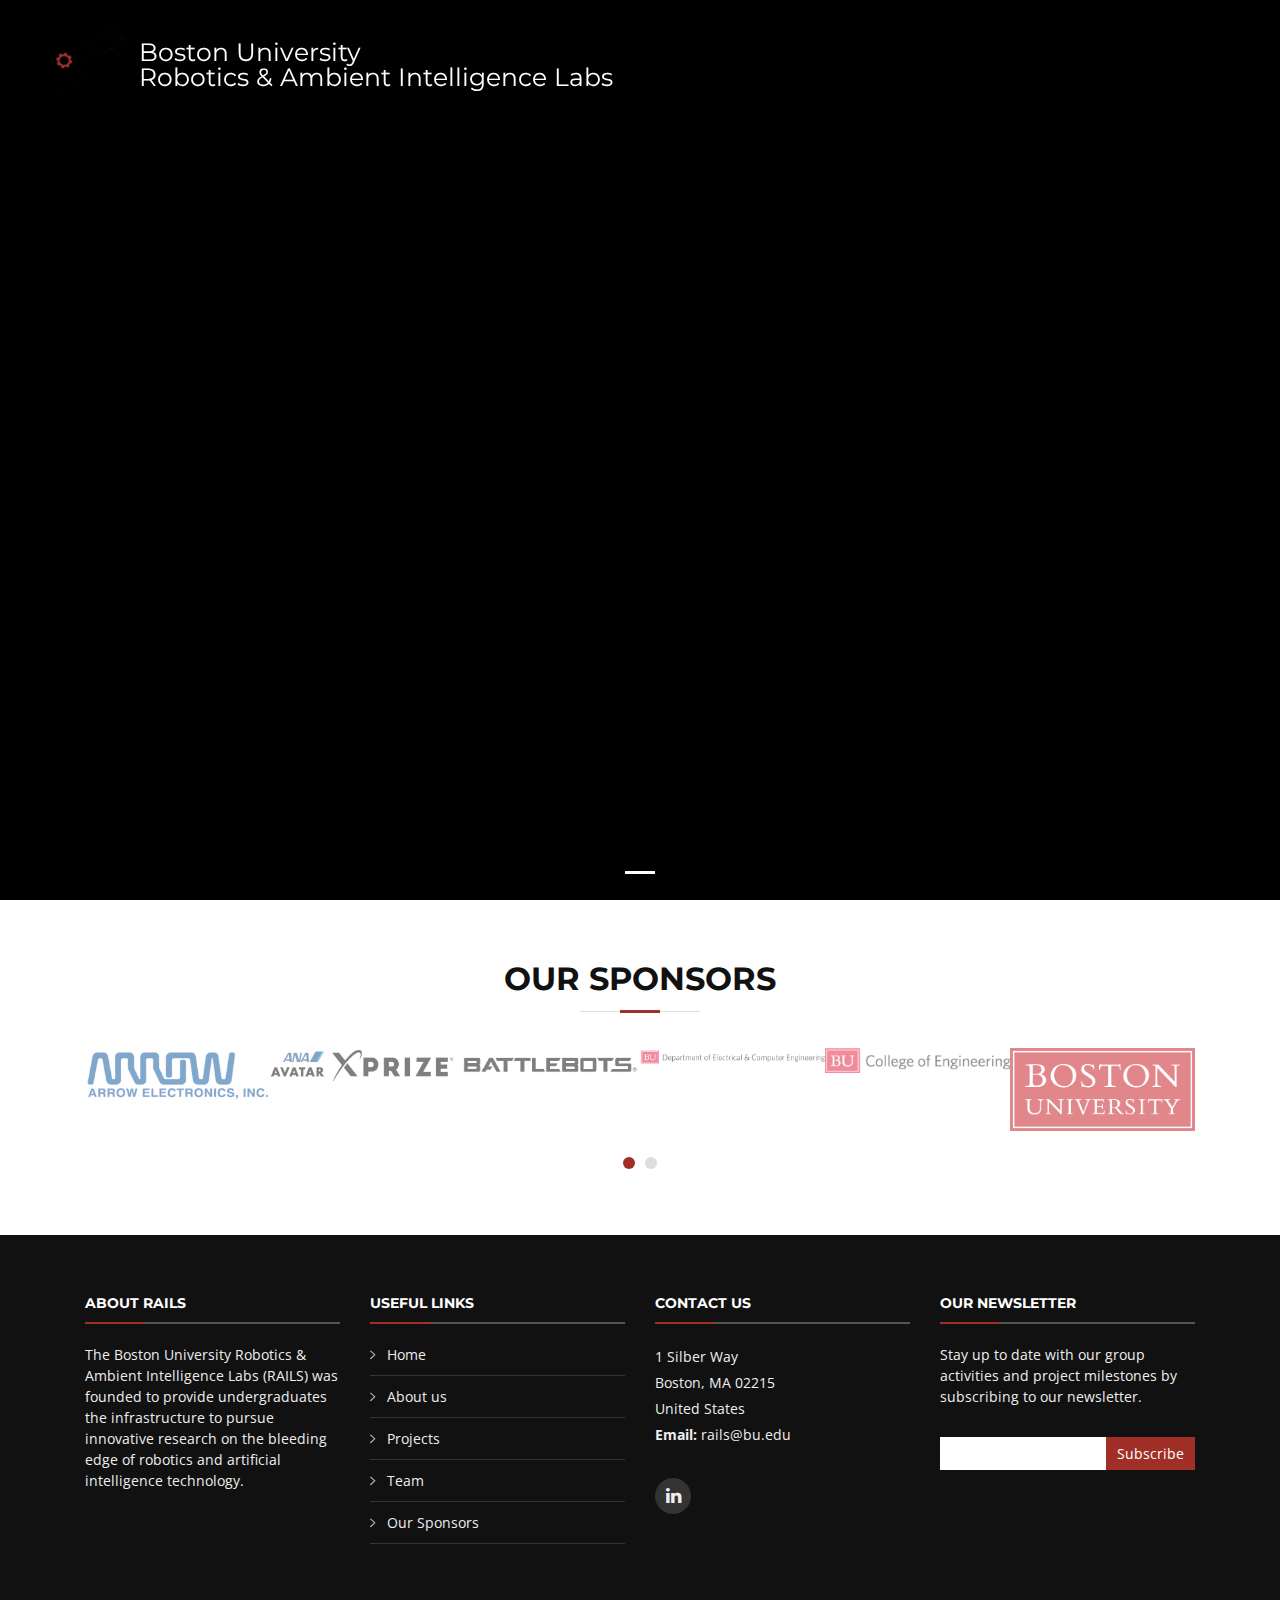
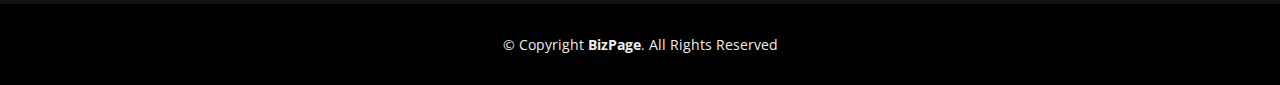
==== commit 2377026c: "added logos to sponsors" ====
--- a/index.html
+++ b/index.html
@@ -109,14 +109,13 @@
             <h3>Our Sponsors</h3>
           </header>
           <div class="owl-carousel clients-carousel">
-            <img src="img/clients/client-1.png" alt="">
-            <img src="img/clients/client-2.png" alt="">
-            <img src="img/clients/client-3.png" alt="">
-            <img src="img/clients/client-4.png" alt="">
-            <img src="img/clients/client-5.png" alt="">
-            <img src="img/clients/client-6.png" alt="">
-            <img src="img/clients/client-7.png" alt="">
-            <img src="img/clients/client-8.png" alt="">
+            <img src="img/sponsors/arrow.png" alt="">
+            <img src="img/sponsors/avatar.png" alt="">
+            <img src="img/sponsors/battlebots.png" alt="">
+            <img src="img/sponsors/buecelogo.png" alt="">
+            <img src="img/sponsors/buenglogo.png" alt="">
+            <img src="img/sponsors/bulogo.png" alt="">
+            <img src="img/sponsors/southie.png" alt="">
           </div>
         </div>
       </section><!-- #clients -->
